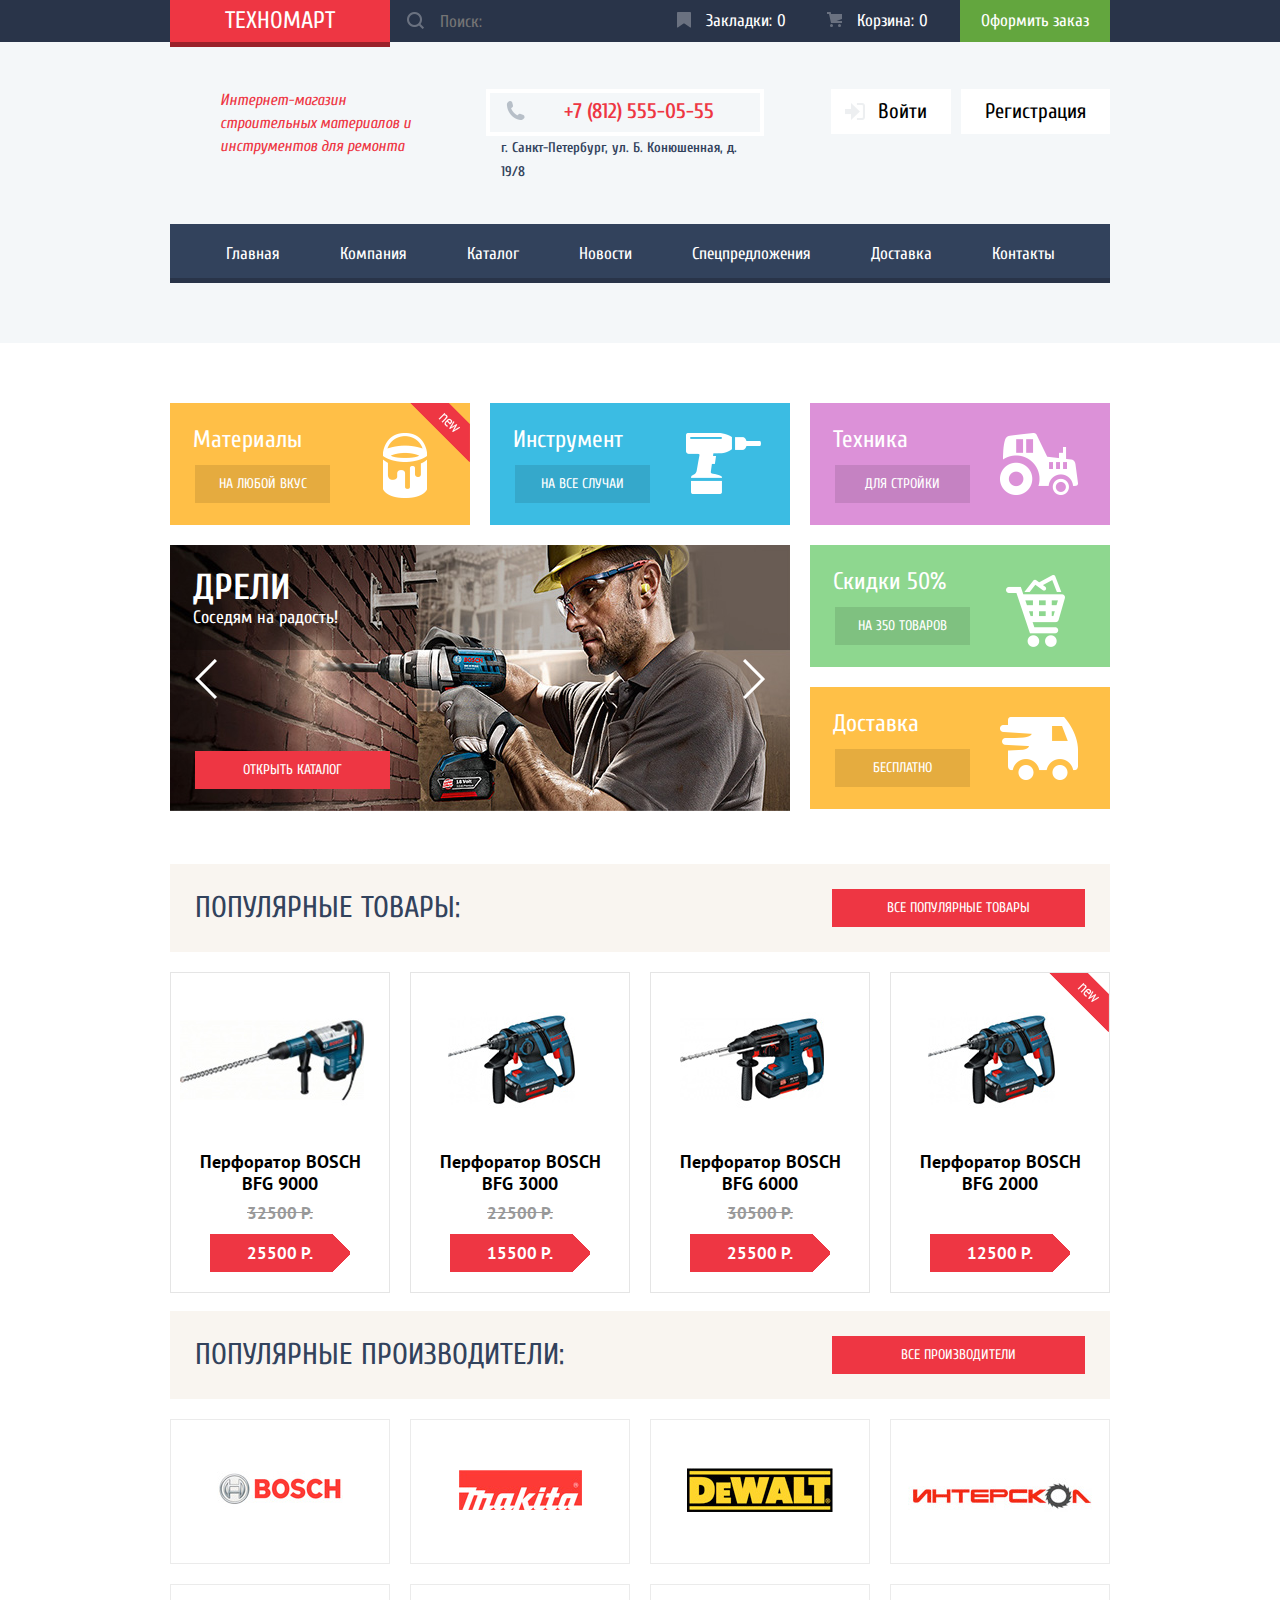
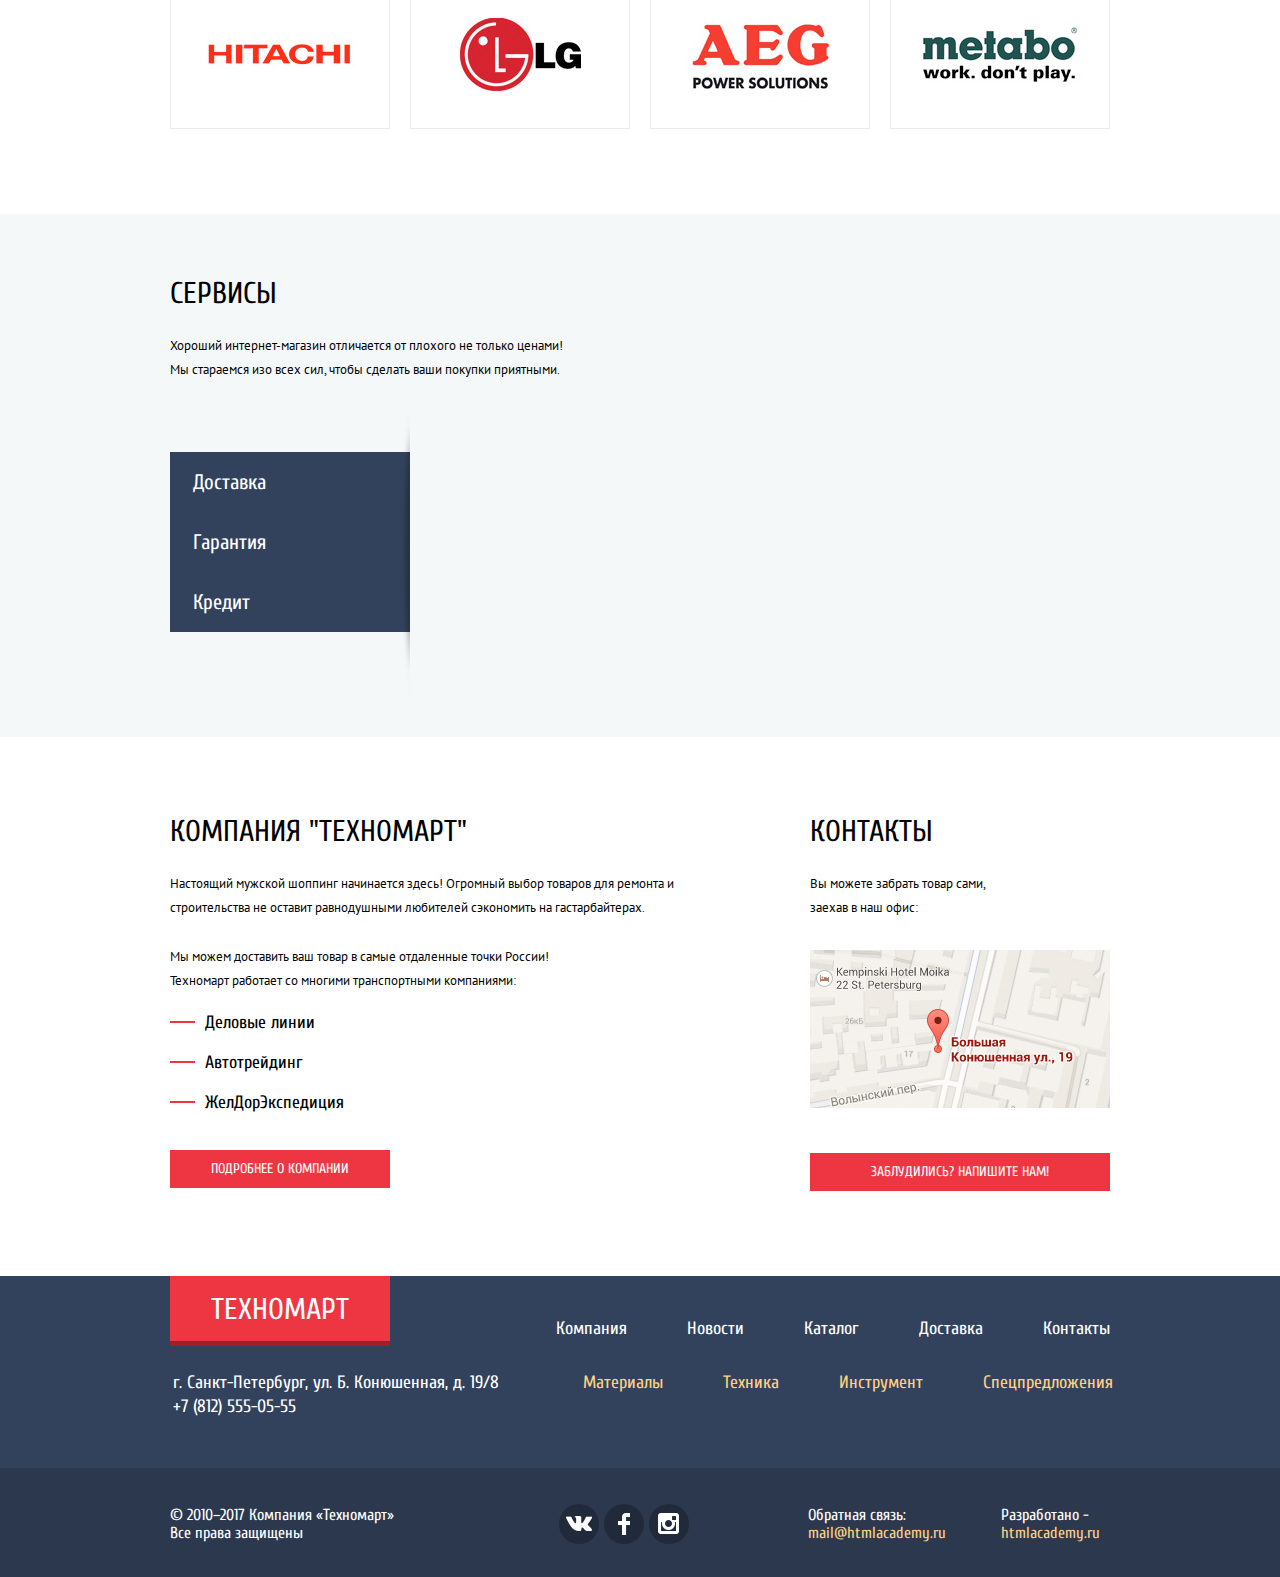
==== index.html @ e01de322 "правки" ====
<!DOCTYPE html>
<html lang="ru">
    <head>
        <meta charset="utf-8">
        <title>HTML Academy: Техномарт</title>
        <link href="https://fonts.googleapis.com/css?family=Cuprum" rel="stylesheet">
        <link href="https://fonts.googleapis.com/css?family=PT+Sans" rel="stylesheet">
        <link rel="stylesheet" href="css/normalize.css">
        <link rel="stylesheet" href="css/style.css">
    </head>
    <body>
      	<header class="page-header">
      		<div class="header-top">
                <div class="header-top-container container">
          			<a class="logo">Техномарт</a>
          			<form class="header-search" method="get">
          				<input name="header-search" placeholder="Поиск:" type="search" id="header-search" class="header-search-area">
                        <label for="header-search" class="visually-hidden">Поиск</label>
          			</form>
                    <div class="header-top-column">
              			<a class="favorites-btn buy-btn header-top-btn" href="#">
                        <svg xmlns="http://www.w3.org/2000/svg" width="14" height="16" viewBox="0 0 14 16"><path fill="#ffffff" d="M14 15c0 .55-.368.741-.818.426l-5.363-3.765c-.45-.315-1.187-.315-1.637 0L.818 15.426C.368 15.741 0 15.55 0 15V1c0-.55.45-1 1-1h12c.55 0 1 .45 1 1v14z"/></svg>Закладки: <span class="favorites-number">0</span></a>
              			<a class="cart-btn buy-btn header-top-btn" href="#">
                        <svg xmlns="http://www.w3.org/2000/svg" width="15" height="15" viewBox="0 0 15 15"><circle fill="#ffffff" cx="4.5" cy="13.5" r="1.5"/><circle fill="#ffffff" cx="12.5" cy="13.5" r="1.5"/><path fill="#ffffff" d="M15 2H4.07l-.422-2H0v2h2.031l1.985 9H15V9H9.441L15 6.951z"/></svg>Корзина: <span class="cart-number">0</span></a>
              			<a class="order-button header-top-btn" href="#">Оформить заказ</a>
                    </div>
                </div>
      		</div>
            <div class="header-bottom">
          		<div class="header-bottom-container container">
                    <div class="header-site-info">
                        <h1 class="header-title">Интернет-магазин<br>
                            строительных материалов
                            и инструментов для ремонта
                        </h1>
                    </div>
                    <div class="header-site-info">
                		<p class="header-contacts">
                			<span class="phone-number"><a href="tel:+7(812)555-05-55">+7 (812) 555-05-55</a></span>
                			<span class="adress">г. Санкт-Петербург, ул. Б. Конюшенная, д. 19/8</span>
                		</p>
                    </div>

            		<ul class="user-navigation">
            			<li><a class="user-reg-link user-login-btn" href="login.html">Войти</a></li>
            			<li><a class="user-reg-link user-registration" href="registration.html">Регистрация</a></li>
            		</ul>
                </div>      		
                <div class="container">
              		<nav class="main-menu">
              			<ul class="site-navigation">
              				<li><a href="index.html">Главная</a></li>
              				<li><a href="about-company.html">Компания</a></li>
              				<li><a href="catalog.html">Каталог</a></li>
              				<li><a href="news.html">Новости</a></li>
              				<li><a href="special-offer.html">Спецпредложения</a></li>
              				<li><a href="delivery.html">Доставка</a></li>
              				<li><a href="contacts.hlml">Контакты</a></li>
              			</ul>
              		</nav>
                </div>
            </div>
      	</header>

      	<main>
            <div class="container">
          		<section class="promo">
          			<h2 class="visually-hidden">Преимущества</h2>  	

          			<div class="promo-column">
          				<div class="promo-item materials new">
              				<p>Материалы</p>
              				<a class="promo-btn" href="catalog.html">На любой вкус</a>
          				</div>

          				<div class="promo-item instruments">		
          					<p>Инструмент</p>
          					<a class="promo-btn" href="catalog.html">На все случаи</a>
          				</div>

                        <div class="promo-slider">
                            <div class="promo-slides">
                                <div class="slide slide-1">
                                    <h3 class="slide-name">Перфораторы</h3>
                                    <p class="slide-description">Настоящие мужские игрушки</p>
                                </div>

                                <div class="slide slide-2">
                                    <h3 class="slide-name">Дрели</h3>
                                    <p class="slide-description">Соседям на радость!</p>
                                </div>                 
                            </div>
                            <div class="slider-controls">
                                <button type="button" class="slider-btn slider-left" aria-label="Предыдущий слайд"></button>
                                <button type="button" class="slider-btn slider-right" aria-label="Следующий слайд"></button>          
                            </div>
                            <a href="catalog.html" class="button slider-button">Открыть каталог</a>

                        </div>
                    </div>  
                    <div class="promo-column">
          				<div class="promo-item technic">				
          					<p>Техника</p>
          					<a class="promo-btn" href="catalog.html">Для стройки</a>
          				</div>                    

          				<div class="promo-item sale"> 			
          					<p>Скидки 50%</p>
          					<a class="promo-btn" href="special-offer.html">На 350 товаров</a>
          				</div>

          				<div class="promo-item delivery"> 			
          					<p>Доставка</p>
          					<a class="promo-btn" href="delivery.html">Бесплатно</a>
          				</div>
          			</div>
          		</section>

          		<section class="popular">
                    <div class="title-container">
              			<h2 class="section-title">Популярные товары: </h2>
              			<a href="catalog.html" class="button section-button">Все популярные товары</a>
                    </div>

          			<ul class="popular-list">
                        <li class="catalog-item">
                            <div class="catalog-image-container">
                                <img class="catalog-item-image" src="img/BOSCH_BFG9000.jpg" alt="Перфоратор BOSCH BFG 9000">
                                <div class="catalog-item-menu">
                                    <button class="catalog-item-btn buy-item-btn" type="button">Купить</button>
                                    <button class="catalog-item-btn cart-item-btn" type="button">В закладки</button>
                                </div>
                            </div>
                            <div class="catalog-item-description">
                                <h3>
                                    <a href="catalog-item.html">
                                        <span class="catalog-item-title">Перфоратор BOSCH<br> BFG 9000</span>
                                    </a>
                                </h3>
                                <p class="old-price">32500 Р.</p>
                                <span class="item-price">25500 Р.</span>
                            </div>
                        </li>

          				<li class="catalog-item">
                            <div class="catalog-image-container">
                                <img class="catalog-item-image" src="img/BOSCH_BFG3000.jpg" alt="Перфоратор BOSCH BFG 3000">
                                <div class="catalog-item-menu">
                                    <button class="catalog-item-btn buy-item-btn" type="button">Купить</button>
                                    <button class="catalog-item-btn cart-item-btn" type="button">В закладки</button>
                                </div>
                            </div>
                            <div class="catalog-item-description">
                                <h3>
                                    <a href="catalog-item.html">
                                        <span class="catalog-item-title">Перфоратор BOSCH<br> BFG 3000</span>
                                    </a>
                                </h3>
                                <p class="old-price">22500 Р.</p>
                                <span class="item-price">15500 Р.</span>
                            </div>
                        </li>

                        <li class="catalog-item">
                            <div class="catalog-image-container">
                                <img class="catalog-item-image" src="img/BOSCH_BFG6000.jpg" alt="Перфоратор BOSCH BFG 6000">
                                <div class="catalog-item-menu">
                                    <button class="catalog-item-btn buy-item-btn" type="button">Купить</button>
                                    <button class="catalog-item-btn cart-item-btn" type="button">В закладки</button>
                                </div>
                            </div>
                            <div class="catalog-item-description">
                                <h3>
                                    <a href="catalog-item.html">
                                        <span class="catalog-item-title">Перфоратор BOSCH<br> BFG 6000</span>
                                    </a>
                                </h3>
                                <p class="old-price">30500 Р.</p>
                                <span class="item-price sale">25500 Р.</span>
                            </div>
                        </li>

                        <li class="catalog-item new">
                            <div class="catalog-image-container">
                                <img class="catalog-item-image" src="img/BOSCH_BFG2000.jpg" alt="Перфоратор BOSCH BFG 2000">
                                <div class="catalog-item-menu">
                                    <button class="catalog-item-btn buy-item-btn" type="button">Купить</button>
                                    <button class="catalog-item-btn cart-item-btn" type="button">В закладки</button>
                                </div>
                            </div>
                            <div class="catalog-item-description">
                                <h3>
                                    <a href="catalog-item.html">
                                        <span class="catalog-item-title">Перфоратор BOSCH<br> BFG 2000</span>
                                    </a>
                                </h3>
                                <p class="old-price"></p>
                                <span class="item-price sale">12500 Р.</span>
                            </div>
                        </li>
          			</ul>
          		</section>

          		<section class="brands">
                    <div class="title-container">
              			<h2 class="section-title">Популярные производители: </h2>
              			<a href="brands.html" class="button section-button">Все производители</a>
                    </div>

          			<ul class="brands-list">
          				<li class="brand"><a class="brand-link" href="brands/bosch.html"><img src="img/bosch-logo.jpg" alt="bosch"></a></li>
          				<li class="brand"><a class="brand-link" href="brands/makita.html"><img src="img/makita-logo.jpg" alt="makita"></a></li>
          				<li class="brand"><a class="brand-link" href="brands/dewalt.html"><img src="img/dewalt-logo.jpg" alt="dewalt"></a></li>
          				<li class="brand"><a class="brand-link" href="brands/interskol.html"><img src="img/interskol-logo.jpg" alt="interskol"></a></li>
          				<li class="brand"><a class="brand-link" href="brands/hitachi.html"><img src="img/hitachi-logo.jpg" alt="hitachi"></a></li>
          				<li class="brand"><a class="brand-link" href="brands/lg.html"><img src="img/lg-logo.jpg" alt="lg"></a></li>
          				<li class="brand"><a class="brand-link" href="brands/aeg.html"><img src="img/aeg-logo.jpg" alt="aeg"></a></li>
          				<li class="brand"><a class="brand-link" href="brands/metabo.html"><img src="img/metabo-logo.jpg" alt="metabo"></a></li>
          			</ul>
          		</section>
            </div>

      		<section class="services">
                <div class="container">
          			<h2 class="section-title-black">Сервисы</h2>
          			<p>Хороший интернет-магазин отличается от плохого не только ценами!<br>
        			Мы стараемся изо всех сил, чтобы сделать ваши покупки приятными.</p>
        			<div class="services-slider">
        				<div class="services-slider-controls">
        					<button type="button" class="services-slider-btn delivery-btn" onclick="showSlide(1)">Доставка</button>
        					<button type="button" class="services-slider-btn guarantee-btn" onclick="showSlide(2)">Гарантия</button>
        					<button type="button" class="services-slider-btn credit btn" onclick="showSlide(3)">Кредит</button>
        				</div>
        				<div class="services-slides">
        					<div class="service-slide delivery-slide">
                                <div class="slide-title">
            						<h3>Доставка</h3>
            						<p>Мы с удовольствием доставим ваш товар прямо 
            						к вашему подъезду совершенно бесплатно!</p>

            						<p>Ведь мы неплохо заработаем,<br> 
            						поднимая его на ваш этаж!</p>
                                </div>

        					</div>

        					<div class="service-slide guarantees-slide">
                                <div class="slide-title">
            			 		    <h3>Гарантия</h3>
            						<p>Если купленный у нас товар поломается или заискрит, 
            						а также в случае пожара, спровоцированного его возгаранием,  вы всегда можете быть уверены в нашей гарантии. Мы обменяем сгоревший товар на новый. 
            						Дом уж восстановите как-нибудь сами.</p>
                                </div>				
        					</div>

        					<div class="service-slide credit-slide">
                                <div class="slide-title">
            						<h3>Кредит</h3>
            						<p>Залезть в долговую яму стало проще! 
            						Кредитные консультанты придут вам на помощь.</p>		
            						<button type="button" class="button credit-button">Отправить заявку</button>
                                </div>
        					</div>
        				</div>
        			</div>
                </div>
      		</section>

            <div class="container">
        	  	<section class="about-company">
            	  	<h2 class="visually-hidden">О компании</h2>
                    <div class="about-container">
                	  	<div class="about-info">                    
                	  		<h3 class="section-title-black">Компания "Техномарт"</h3>
                	  		<p>Настоящий мужской шоппинг начинается здесь! Огромный выбор товаров для ремонта и строительства не оставит равнодушными любителей сэкономить на гастарбайтерах.</p>
                	  		<p>Мы можем доставить ваш товар в самые отдаленные точки России!<br>
                				Техномарт работает со многими транспортными компаниями: </p>
                			<ul class="delivery-by">
                				<li>Деловые линии</li>
                				<li>Автотрейдинг</li>
                				<li>ЖелДорЭкспедиция</li>
                			</ul>
                			<a class="button about-company-btn" href="adout-company.html">Подробнее о компании</a>
                        </div>
         
                	  	<div class="about-contacts">
                	  		<h3 class="section-title-black">Контакты</h3>
                	  		<p>Вы можете забрать товар сами,<br> 
                				заехав в наш офис:</p>
                			<a href="#" class="map-btn"><img src="img/map.jpg" alt="расположение на карте" width="300" height="158"></a>
                			<button type="button" class="button to-write-us-btn">Заблудились? Напишите нам!</button>
                	  	</div>
                    </div>
        	  	</section>
            </div>
    	</main>

      	<footer class="page-footer">
      		<div class="footer-top">
                <div class="footer-container container">
          			<a class="logo">Техномарт</a>
          			<ul class="footer-navigation">
          				<li><a class="footer-menu-btn" href="about-company.html">Компания</a></li>
          				<li><a class="footer-menu-btn" href="news.html">Новости</a></li>
          				<li><a class="footer-menu-btn" href="catalog.html">Каталог</a></li>
          				<li><a class="footer-menu-btn" href="delivery.html">Доставка</a></li>
          				<li><a class="footer-menu-btn" href="contacts.html">Контакты</a></li>
          			</ul>  
                </div>
      		</div>
      		<div class="footer-bottom">
                <div class="footer-container container">
          			<p class="footer-adress-info">
        				<span class="adress">г. Санкт-Петербург, ул. Б. Конюшенная, д. 19/8</span><br>
        				<a class="phone-number" href="tel:+7(812)555-05-55">+7 (812) 555-05-55</a>
        			</p>
        			<ul class="footer-promo">
        				<li><a class="footer-menu-btn" href="#">Материалы</a></li>
        				<li><a class="footer-menu-btn" href="#">Техника</a></li>
        				<li><a class="footer-menu-btn" href="#">Инструмент</a></li>
        				<li><a class="footer-menu-btn" href="#">Спецпредложения</a></li>
        			</ul>
                </div>
      		</div>
      		<div class="footer-contacts">
                <div class="footer-container container">
          			<p class="footer-copyright">© 2010–2017 Компания «Техномарт»<br>
        			Все права защищены</p>
        			<div class="footer-social">
        				<ul>
                            <li><a class="social-button vk-button" href="#" aria-label="Техномарт в вконтакте"></a></li>
                            <li><a class="social-button fb-button" href="#" aria-label="Техномарт в фэйсбук"></a></li>
                            <li><a class="social-button inst-button" href="#" aria-label="Техномарт в инстаграм"></a></li>
                        </ul>
        			</div>
                    <div class="developer-container">
                        <div class="developer-column">
            		        <p>Обратная связь: <br><a class="developer-contacts" href="mailto:mail@htmlacademy.ru">mail@htmlacademy.ru</a></p>
                        </div>
                         <div class="developer-column">
            		        <p>Разработано - <br><a class="developer-contacts" href="https://htmlacademy.ru/intensive/htmlcss">htmlacademy.ru</a></p>
                        </div>
                    </div>
                </div>

      		</div>
      	</footer>

        <section class="modal modal-map">
            <div class="map-container">
                <h2 class="visually-hidden">Как до нас добраться:</h2>
                <iframe src="https://www.google.com/maps/embed?pb=!1m18!1m12!1m3!1d1998.59910436516!2d30.32089461627941!3d59.93879418187623!2m3!1f0!2f0!3f0!3m2!1i1024!2i768!4f13.1!3m3!1m2!1s0x4696310fca5ba729%3A0xea9c53d4493c879f!2z0JHQvtC70YzRiNCw0Y8g0JrQvtC90Y7RiNC10L3QvdCw0Y8g0YPQuy4sIDE5LCDQodCw0L3QutGCLdCf0LXRgtC10YDQsdGD0YDQsywgMTkxMTg2!5e0!3m2!1sru!2sru!4v1545135204675" width="940" height="445" style="border:0" allowfullscreen></iframe>
                <img src="img/modal-map.jpg" alt="Большая конюшенная ул., 19" width="1736" height="779">
                <button type="button" class="modal-close" aria-label="Закрыть"></button>
            </div>
        </section>

        <section class="modal modal-write-us">
            <h2 class="visually-hidden">Написать нам:</h2>
            <button type="button" class="modal-close" aria-label="Закрыть"></button>

            <form action="https://echo.htmlacademy.ru" method="post" class="write-us-form">
                <div class="write-us-container">
                    <div class="user-contacts">
                        <p class="write-us-field">
                            <label for="name">Ваше имя:</label>
                            <input type="text" id="name" name="name" placeholder="Имя Фамилия" required>
                        </p>
                        <p class="write-us-field">
                            <label for="e-mail">Ваш e-mail:</label>
                            <input type="email" id="e-mail" name="e-mail" placeholder="email@example.com" required>
                        </p>
                    </div>
                    <p class="write-us-field">
                        <label for="message">Текст письма:</label>
                        <textarea id="message" name="message" placeholder="В свободной форме" rows="6" required></textarea>
                    </p> 
                </div>

                <div class="write-us-footer">        
                    <button class="write-us-submit button" type="submit">Отправить</button>  
                </div>                 
            </form>      
        </section>

        <section class="modal modal-cart">
            <button type="button" class="modal-close" aria-label="Закрыть"></button>
            <div class="modal-cart-title">
                <h2>Товар добавлен в корзину!</h2>            
            </div>
            <div class="modal-cart-footer">
                <a href="order.html" class="button cart-menu-btn">Оформить заказ</a>
                <button type="button" class="go-on-btn cart-menu-btn">Продолжить покупки</button>
            </div>       
        </section>
        <script src="js/script.js"></script>   
    </body>
</html>
---- css/style.css ----
body{
	margin: 0;
	padding: 0;

	font-family: 'Cuprum', Arial, sans-serif;
	color: #000;

	background-color: #fff;
}
a{
  	text-decoration: none;
}
.visually-hidden{
	position: absolute;
  	width: 1px;
  	height: 1px;
  	margin: -1px;
  	border: 0;
 	padding: 0;

  	clip: rect(0 0 0 0);
  	overflow: hidden;
}
.section-title{
	margin: 0;
	font-size: 30px;
	line-height: 30px;
	font-weight: normal;
	text-transform: uppercase;
	color: #32425c;
}
.section-title-black{
	font-size: 30px;
	line-height: 30px;
	font-weight: normal;
	text-transform: uppercase;
	color: #000;
}
.title-container{
	display: flex;
	justify-content: space-between;
	align-items: center;
	background-color: #f9f5f0;
	padding: 25px;
}
.catalog-title-container{
	background-color: #f2f6f8;
	margin-bottom: 20px;
	padding: 30px;
}
.page-header a{
	color: #fff;
	text-align: center;
}

.button{
	padding: 10px 0;

	font-family: 'Cuprum', Arial, sans-serif;
	font-size: 14px;
	line-height: 18px;
	text-transform: uppercase;
	text-align: center;

	color: #fff;
	background-color: #ee3643;
	border: none;	
	cursor: pointer;
}
.button:hover,
.button:focus{	
	background-color: #ca2c37;
}
.button:active{	
	background-color: #ba2732;
}
.header-top{
	background-color: #293449;	
}
.header-top-container{
	display: flex;
	justify-content: space-between;
}
.header-top-column{
	display: flex;
	justify-content: flex-end;
	width: 450px;
}
.header-top-btn{
	position: relative;
	padding: 12px 0;

	font-size: 17px;
	line-height: 18px;	
}
.header-search{
	position: relative;
	flex-grow: 1;

	font-size: 17px;
	line-height: 18px;	
}
.header-search-area{
	display: block;
	width: 100%;
	height: 100%;
	padding-left: 50px;

	border: none;
	outline: none;
	background: none;
	background-repeat: no-repeat;
	background-position: 17px 12px;
}
.header-search::before{
	content: "";
	position: absolute;
	width: 17px;
	height: 17px;
	top: 12px;
	left: 17px;

	background-image: url(../img/icon-search.png);
	opacity: 0.3;
}
.header-search-area:hover{
	background-image: url(../img/icon-search.png);

}
.header-search-area:focus{
	background-image: url(../img/icon-search-focus.png);
}
.logo{
	width: 220px;
	padding: 9px 0;

	font-size: 24px;
	line-height: 24px;
	text-transform: uppercase;

	background-color: #ee3643;
	cursor: pointer;
	box-shadow: 0 5px 0 #9a212a;
}
.logo:hover,
.logo:focus{
	background-color: #ca2c37;
}
.logo:active{
	background-color: #ba2732;
}

.header-search-area:hover,
.buy-btn:hover,
.buy-btn:focus{
	background-color: #212a3a;
}
.buy-btn:hover svg{
	opacity: 1;
}
.buy-btn:active{
	background-color: #161d29;
	opacity: 0.5;
}
.header-top .buy-btn{
	width: 150px;
	text-align: left;
}
.buy-btn{
	display: flex;
}
.buy-btn span{
	margin-left: 5px;
}
.buy-btn svg{
	margin-left: 17px;
	margin-right: 15px;
	opacity: 0.3;
}
.buy-btn.added{
	background-color: #ee3643;
}
.header-search-area:focus{
	background-color: #fff;
	color: #000;
}
.order-button{
	background-color: #63a63e;
	padding-left: 21px;
	padding-right: 21px;
}
.order-button:hover,
.order-button:focus{
	background-color: #5fbb2d;
}
.order-button:active{
	opacity: 0.6;
}

.container{
	width: 940px;
	margin: 0 auto;
	padding: 0 10px;
}
.header-bottom{
	background-color: #f4f7f9;
	padding-bottom: 60px;
}
.header-bottom-container{
	display: flex;
	justify-content: space-between;
	align-items: flex-start;
	max-height: 158px;
	padding-top: 47px;
	padding-bottom: 40px;
}
.header-site-info{
	width: 300px;	
}

.header-bottom .header-title{
	padding: 0 50px;
	margin: 0;

	font-size: 16px;
	line-height: 23px;	
	font-style: italic;
	font-weight: normal;

	color: #ee3643;
}
.header-contacts{
	position: relative;
	display: flex;
	flex-direction: column;
	margin: 0;
	padding: 0;
	padding-right: 35px;

	font-weight: 600;
}
.header-contacts .phone-number a{
	padding-left: 74px;
	font-size: 21px;
	line-height: 21px;

	color: #ee3643;
}
.header-contacts .phone-number{
	margin-left: -10px;
	width: 270px;
	padding-top: 8px;
	padding-bottom: 10px;
	border: 4px solid #fff;
}
.header-contacts .phone-number::before{
	content: "";
	position: absolute;
	width: 19px;
	height: 19px;
	left: 10px;
	background-image: url(../img/icon-phone.png);
	background-repeat: no-repeat;
	
}
.header-contacts .adress{
	margin-left: 5px;
	font-size: 14px;
	line-height: 24px;

	color: #32425c;
}
.user-navigation{
	display: flex;
	align-self: flex-start;
	margin: 0;
	padding: 0;
	list-style: none;
}
.user-navigation .user-reg-link{
	margin-left: 10px;
	display: block;

	background-color: #fff;
	color: #000;

	font-size: 21px;
	line-height: 21px;
}
.user-navigation .user-registration{
	padding: 12px 24px;
}
.user-navigation .user-login-btn{
	position: relative;
	padding-top: 12px;
	padding-bottom: 12px;
 	padding-left: 47px;
	padding-right: 24px;
}
.user-login-btn::before{
	content: "";
	position: absolute;
	width: 20px;
	height: 17px;
	top: 14px;
	left: 14px;

	background-image: url(../img/icon-login.png);

}
.user-reg-link:hover,
.user-reg-link:focus{
	color: #ee3643;
}
.user-reg-link:active{
	color: #000;
	opacity: 0.2;
}
.user-login-btn{
	padding-left: 20px;
}
.main-menu{
	font-size: 17px;
	line-height: 17px;

	color: #fff;
	background-color: #32425c;
	box-shadow: 0 -5px #293449 inset;
}
.site-navigation{
	display: flex;
	justify-content: center;
	margin: 0;
	padding: 0;

	list-style: none;
}
.site-navigation a{
	display: block;
	padding: 21px 30px;
}

.site-navigation a:hover,
.site-navigation a:focus{
	background-color: #293449;
}
.site-navigation a:active{
	background-color: #1d2739;
	opacity: 0.8;
}
.promo{
	display: flex;
	margin-bottom: 53px;
	margin-top: 40px;

	font-size: 24px;
	line-height: 30px;

	color: #fff;
}
.promo p,
.promo h2,
.promo h3{
	margin: 0;
	padding: 0;
}
.promo-item{
	position: relative;
	width: 300px;
	margin-top: 20px;

	background-repeat: no-repeat;	
}
.promo-column{
	display: flex;
	flex-wrap: wrap;
}

.promo-column:last-child{
	display: flex;
	flex-direction: column;
}	

.promo .materials{
	background-color: #ffbf47;
	background-image: url(../img/promo_icon-1.png);
	background-position: 213px 30px;

}
.promo .instruments{
	background-color: #3bbce3;
	margin-left: 20px;
	background-image: url(../img/promo_icon-2.png);
	background-position: 196px 30px;
}
.promo .technic{
	background-color: #dc91d8;
	background-image: url(../img/promo_icon-3.png);
	background-position: 190px 30px;
}
.promo .sale{
	background-color: #8ed78f;
	background-image: url(../img/promo_icon-4.png);
	background-position: 196px 30px;
}
.promo .delivery{
	background-color: #ffc047;
	background-image: url(../img/promo_icon-5.png);
	background-position: 190px 30px;
}
.promo-btn{
	display: block;
	width: 135px;
	padding: 10px 0;
	margin-left: 25px;
	margin-top: 10px;
	margin-bottom: 22px;

	font-size: 14px;
	line-height: 18px;
	text-transform: uppercase;
	text-align: center;
	color: #fff;

	background-color: rgba(0, 0, 0, 0.1);
}
.promo-item p{
	margin-left: 23px;
	margin-top: 22px;
}
.promo-btn:hover,
.promo-btn:focus{
	background-color: rgba(0, 0, 0, 0.2);
}
.promo-btn:active{
	background-color: rgba(0, 0, 0, 0.3);
}
.promo-slider{
	position: relative;
	margin-top: 20px;
}
.slider-controls{
	position: absolute;
	top: 114px;
	width: 620px;
	display: flex;
	justify-content: space-between;
	z-index: 3;
}
.slider-right{
	margin-right: 25px;
	transform: rotate(180deg);
}
.slider-left{
	margin-left: 25px;
}
.slider-button{
	display: block;
	position: absolute;
	bottom: 22px;
	left: 25px;
	z-index: 3;

	text-align: center;
	padding: 10px 0;
	width: 195px;
}
.promo-slides{
	position: relative;
	width: 620px;
	height: 266px;
	background-color: #927f6e;
}
.slide{
	position: absolute;
	width: 620px;
	height: 266px;
}
.slide .slide-name{
	margin-top: 25px;
	margin-left: 23px;
	
	font-size: 36px;
	line-height: 36px;
	text-transform: uppercase;
}
.slide .slide-description{
	margin-left: 23px;
	
	font-size: 18px;
	line-height: 24px;
	font-weight: normal;
}
.slide-1{
	background-image: url(../img/promoslide-1.jpg);
	z-index: 0;
}
.slide-2{
	background-image: url(../img/promoslide-2.jpg);
	z-index: 1;
}
.slider-btn{
	width: 22px;
	height: 40px;

	background: none;
	background-image: url(../img/icon-left.png);
	border: none;
	outline: none;
}
.popular{
	position: relative;
}
.popular-list{
	display: flex;
	justify-content: flex-start;
	margin: 0;
	margin-top: 20px;
	padding: 0;
	list-style: none;
}
.popular-list .catalog-item:not(:first-child){
	margin-left: 20px;
}
.section-button{
	width: 253px;
}
.catalog-item-title{
	font-size: 18px;
	line-height: 20px;

	color: #000;
}
.catalog{
	padding-bottom: 58px;
}
.catalog-btn{
	font-family: 'PT Sans', Arial, sans-serif;
	font-size: 13px;
	line-height: 18px;
	font-weight: normal;
	text-transform: uppercase;

	color: #000;
}
.catalog-container{
	display: flex;
	justify-content: space-between;
}
.catalog-list{	
	display: flex;
	justify-content: flex-start;
	flex-wrap: wrap;
	list-style: none;
	width: 700px;
	margin: 0;
	padding: 0;

}
.catalog-item{
	position: relative;
	display: flex;
	flex-direction: column;
	justify-content: space-between;
	width: 218px;
	margin-bottom: 18px; 
	text-align: center;
	border: 1px solid #e5e5e5;
}
.new::after{
	content: "";
	position: absolute;
	top: 0;
	right: 0;
	width: 60px;
	height: 59px;
	background-image: url(../img/new-flag.png);
	background-repeat: no-repeat;
}
.catalog-item-menu{
	visibility: hidden;
	display: flex;
	flex-direction: column;
	position: absolute;
	top: 44px;
	left: 42px;
}
.old-price{
	font-size: 17px;
	line-height: 18px;
	height: 20px;
	color: #999999;
	text-decoration: line-through;
}
.catalog-item h3,
.catalog-item p{
	padding: 0;
	margin: 0;
	margin-bottom: 10px;

	font-family: 'PT Sans', Arial, sans-serif;
	font-weight: bold;
}
.catalog-image-container{
	display: flex;
	justify-content: center;
	align-items: center;
	padding-right: 17px;

	height: 173px;
}

.catalog-item:hover,
.catalog-item:focus{
	box-shadow: 0px 5px 15px 1px #999;
}
.catalog-item:hover .catalog-item-menu{
	visibility: visible;
}
.catalog-item:hover img{
	visibility: hidden;
}

.catalog-list .catalog-item:not(:nth-child(3n)){
	margin-right: 20px;
}
.buy-item-btn{
	font-size: 14px;
	line-height: 18px;
	text-transform: uppercase;

	color: #fff;
	background-color: #63a63e;
	border: none;
	border-bottom: 2px solid #367315;
	outline: none;
}
.buy-item-btn:hover,
.buy-item-btn:focus{
	background-color: #5fbb2d;
}
.buy-item-btn:active{
	background-color: #518534;
	border-color: #518534;
}
.cart-item-btn{
	font-size: 14px;
	line-height: 18px;
	text-transform: uppercase;

	color: #32425c;
	background-color: #fff;
	border: 2px solid #367315;
	outline: none;
	cursor: pointer;
}
.cart-item-btn:hover,
.cart-item-btn:focus{	
	border-color: #32425c;
}
.cart-item-btn:active{
	opacity: 0.2;
}
.catalog-item-btn{
	width: 135px;
	padding: 8px 0;
	margin-bottom: 10px;
}
.catalog-item-description{
	padding-top: 5px;
	margin-bottom: 20px;
	display: flex;
	flex-direction: column;
	align-items: center;

}
.item-price{
	display: block;
	position: relative;
	width: 140px;
	padding-top: 10px;
	padding-bottom: 10px;

	font-family: 'PT Sans', Arial, sans-serif;
	font-size: 17px;
	line-height: 18px;
	font-weight: bold;

	color: #fff;
	background-color: #ee3643;
	background-image: 
	linear-gradient(45deg, transparent 90%, white 10%),	                  
	linear-gradient(135deg, transparent 90%, white 10%);
}
.brands{
	position: relative;
	margin-bottom: 85px;
}
.brands-list{
	display: flex;
	flex-wrap: wrap;
	list-style: none;
	margin: 0;
	padding: 0;
}
.brands-list .brand{
	display: flex;
	align-items: center;
	justify-content: center;
	width: 218px;
	height: 143px;
	margin-top: 20px;

	border: 1px solid #ebebeb;
}
.brands-list .brand:not(:nth-child(4n)){
	margin-right: 20px;	
}
.brands-list .brand:hover,
.brands-list .brand:focus{
	box-shadow: 0 5px 10px #aeb2ba;
}
.brands-list .brand:active{
	opacity: 0.4;
}
.services{
	background-color: #f4f8f9;
	padding-top: 40px;
	margin-bottom: 80px;
}
.services h2{
	color: #000;
}
.services p{
	margin: 0;
}
.services h3{
	margin: 0;
	margin-bottom: 25px;
	font-size: 36px;
	line-height: 36px;
	text-transform: uppercase;
	font-weight: normal;

	color: #32425c;
}
.services-slider{
	position: relative;
	display: flex;
	margin-top: 70px;
	min-height: 285px;
}
.services-slides{
	position: relative;	
	width: 700px;
	padding-left: 80px;
}
.services-slider-btn.active{
	background-color: #fff;
	color: #32425c;
}
.services-slides:after{
	content: "";
	position: absolute;
	height: 280px;
	width: 10px;
	top: -40px;
	left: -10px;

	background-image: url(../img/service-shadow.png);
}
.service-slide{
 	position: absolute;
 	display: none;	
	width: 620px;
	height: 100%;

	background-repeat: no-repeat;
	background-position: 150px 22px;
}
.showing{
	display: block;
}
.slide-title{
	width: 300px;
	padding-right: 20px;
}
.delivery-slide{	
	background-image: url(../img/delivery-icon.png);
}
.guarantees-slide{
	background-image: url(../img/guarantee-icon.png);
}
.credit-slide{
	background-image: url(../img/credit-icon.png);
}
.credit-button{
	width: 195px;
	margin-top: 30px;
}
.services-slider-controls{
	display: flex;
	flex-direction: column;
	align-items: baseline;
}

.services-slider-btn{
	width: 240px;
	text-align: left;
	padding-top: 15px;
	padding-bottom: 15px;
	padding-left: 23px;
}
.service-slide{
	position: absolute;
}
.about-container{
	display: flex;
	justify-content: space-between;

	color: #000;
}
.about-company{
	margin-bottom: 85px;
}
.about-contacts{
	display: flex;
	flex-direction: column;
	justify-content: space-between;
	width: 300px;
}
.about-contacts img{
	margin-top: 30px;
}
.about-company p,
.about-company h3{
	padding: 0;
	margin: 0;	
}
.about-info{
	width: 525px;
}
.about-company p{
	margin-top: 25px;
}
.delivery-by{
	list-style: none;
	margin: 0;
	padding: 0;
	margin-top: 20px;
}
.delivery-by li{
	position: relative;
	padding-left: 35px;

	font-size: 18px;
	line-height: 20px;
}
.delivery-by li:not(:first-child){
	margin-top: 20px;
}
.delivery-by li::before{
	content: "";
	position: absolute;
	width: 25px;
	left: 0;
	top: 8px;
	border-bottom: 2px solid #ee3643;
}
.about-company-btn{
	display: block;
	width: 220px;
	margin-top: 37px;
}
.to-write-us-btn{
	width: 100%;
	margin-top: 40px;
}
.services p,
.about-company p{
	font-family: 'PT Sans', Arial, sans-serif;
	font-size: 13px;
	line-height: 24px;

	color: #000;
}
.services-slider-btn{
	font-size: 21px;
	line-height: 30px;

	color: #fff;
	background-color: #32425c;
	border: none;
	outline: none;
	cursor: pointer;
}
.services-slider-btn:not(.active):hover{
	background-color: #293449;
	color: #fff;
}
.page-footer{
	background-color: #32425c;
	color: #fff;
}
.footer-bottom{
	padding-top: 30px;
	padding-left: 5px;
	padding-bottom: 49px;
}
.footer-container{
	display: flex;
	justify-content: space-between;
}
.footer-menu-btn{
	margin-left: 60px;
}
.page-footer a{
	color: inherit;
}
.page-footer .logo{
	padding-top: 19px;
	padding-bottom: 16px;
	text-align: center;
	font-size: 30px;
	line-height: 30px;
}
.footer-adress-info{
	font-size: 18px;
	line-height: 24px;
}
.footer-navigation,
.footer-promo{
	display: flex;
	margin: 0;
	padding: 0;

	list-style: none;
	font-size: 18px;
	line-height: 24px;
}
.footer-navigation{
	align-items: flex-end;
}
.footer-adress-info{
	padding: 0;
	margin: 0;
}
.footer-adress-info a{
	text-align: left;
}

.footer-promo a{
	color: #ffd180;
}
.footer-menu-btn:hover,
.footer-menu-btn:focus{
	text-decoration: underline;
}
.footer-menu-btn:active{
	text-decoration: none;
	opacity: 0.4;
}

.footer-contacts{
	width: 100%;
	padding-top: 3px;

	background-color: #2c384e;
	text-align: left;
 
	font-size: 16px;
	line-height: 18px;
}
.footer-social ul{
	display: flex;
	list-style: none;
	padding: 0;
	margin: 0;
	margin-left: 25px;
}
.footer-social{
	display: flex;
	justify-content: center;
	align-items: center;
	flex-grow: 1;
}
.social-button{
	display: block;
	width: 40px;
	height: 40px;

	background-color: #212a3a;
	background-repeat: no-repeat;
	background-position: center;
	border-radius: 50%;
	margin-left: 5px;
}

.vk-button{
	background-image: url(../img/vk-icon.png);
}
.fb-button{
	background-image: url(../img/fb-icon.png);
}
.inst-button{
	background-image: url(../img/insta-icon.png);
}
.social-button:hover,
.social-button:active,
.social-button:focus{
	background-color: #ee3643;
}
.developer-container{
	display: flex;
}
.developer-container .developer-contacts{
	color: #ffd180;
}
.developer-column{
	margin-left: 55px;
}

.footer-contacts p{
	padding-top: 35px;
	padding-bottom: 35px;
	margin: 0;
}
.footer-copyright{
	padding-right: 70px;
}

.developer-column:nth-child(2){
	padding-right: 10px;
}
.developer-contacts:hover,
.developer-contacts:focus{
	text-decoration: underline;
}
.developer-contacts:active{
	color: #ee3643;
	text-decoration: none;
}
.modal{
	position: fixed;

	left: 50%;
    top: 50%;
    transform: translate(-50%, -50%);
    z-index: 5;

	background-color: #fff;
	box-shadow: 0 15px 50px 5px rgba(0, 0, 0, 0.6),
				0 7px 0 0 #ee3643 inset;
	font-size: 18px;
	line-height: 18px;

	color: #000;
}
.modal-write-us{
	display: none;
	width: 620px;
}
.modal-map{
	display: none;
	box-shadow: 0 15px 50px 5px rgba(0, 0, 0, 0.6);
}
.modal-cart{
	display: none;
}
@keyframes emersion{
	0%{
		opacity: 0;
	}
	100%{
		opacity: 1;
	}
}
.modal-show{
	display: block;
	animation: emersion 0.4s;
}
.write-us-container{
	width: 460px;
	margin: 38px auto;
}
.write-us-form{
}
.user-contacts{
	display: flex;
	margin: 0 auto;
}
.write-us-field{
	display: flex;
	flex-direction: column;
	margin: 0;
	margin-top: 18px;
}
.write-us-footer{	
	width: 100%;
	padding: 38px 0;

	text-align: center;
	background-color: #f4f4f4;		
}
.write-us-submit{
	width: 460px;
}
.modal-write-us input,
.modal-write-us textarea{
	
	font-family: 'PT Sans', Arial, sans-serif;
	font-size: 13px;
	line-height: 16px;
	border: 2px solid #dee3e4;
	border-radius: 5px;
	outline: none;
	margin-top: 10px;
	color: #000;
}
.modal input:hover,
.modal textarea:hover{
	border-color: #b5b5b5;
}
.modal input:focus,
.modal textarea:focus{
	border-color: #ee3643;
}
.modal-write-us input{
	width: 202px;
	height: 32px;
	padding-left: 14px;
}
.modal-write-us input[type="text"]{
	margin-right: 20px;
}
.modal-write-us textarea{
	width: 428px;
	padding-top: 10px;
	padding-left: 14px;
	padding-right: 14px;
	resize: none;
}
.modal-close{
	width: 21px;
	height: 21px;
	position: absolute;
	top: 15px;
	right: 8px;

	border: none;
	background: none;
	background-image: url(../img/modal-close.png);
	background-repeat: no-repeat;
}
.map-container{
	position: relative;
	width: 940px;
	height: 445px;
	margin: 0 auto;
	overflow: hidden;
}

.modal-cart-title{
	padding-top: 80px;
	padding-bottom: 70px;
	padding-left: 80px;
	padding-right: 80px;
}
.modal-cart h2{
	position: relative;	
	margin: 0;
	padding-left: 100px;
	padding-right: 40px;
	letter-spacing: 1px;

	font-weight: normal;
}
.modal-cart h2::before{
	content: "";
	position: absolute;
	width: 66px;
	height: 66px;
	top: -20px;
	left: 0;

	background-image: url(../img/cart-add-icon.png);
}
.modal-cart-footer{
	display: flex;
	padding: 38px 80px;
	background-color: #f4f4f4;
}
.cart-menu-btn{
	display: block;
	width: 220px;
	text-align: center;
	padding: 10px 0;

	font-size: 14px;
	line-height: 18px;
}
.go-on-btn{
	border: none;
	background-color: #fff;
	color: #000;
	text-transform: uppercase;
	margin-left: 18px;
}
.modal-cart-btn{
	display: flex;
}
.breadcrumbs{
	display: flex;
	justify-content: flex-start;
	list-style: none;
	margin: 0;
	padding: 0;
	padding: 21px 0;
}
.breadcrumbs a{
	display: block;
	position: relative;

	font-family: 'PT Sans', Arial, sans-serif;
	font-size: 13px;
	line-height: 18px;
	text-transform: uppercase;
	font-weight: normal;

	color: #000;
	font-weight: normal;
}
.breadcrumbs li:not(:first-child){
	margin-left: 40px;
}
.breadcrumbs-link::before{
	content: "";
	position: absolute;
	width: 8px;
	height: 12px;
	left: -22px;
	top: 2px;

	background-image: url(../img/icon-right-small.png);
	background-repeat: no-repeat;
}
.home-icon{
	width: 14px;
	height: 12px;
	background-image: url(../img/icon-home.png);
	background-repeat: no-repeat;
}
.sort-title{
	margin: 0;
	margin-right: 20px;
	padding: 10px 0;
	padding-left: 19px;

	font-family: 'PT Sans', Arial, sans-serif;
	font-size: 13px;
	line-height: 18px;
	text-transform: uppercase;
	font-weight: normal;

	color: #000;
	background-color: #f7f3ec;
}
.sort-container{
	background-color: #f7f3ec;
	margin-bottom: 20px;
}
.sort-option label{
	font-family: 'PT Sans', Arial, sans-serif;
	font-size: 13px;
	line-height: 18px;
	text-transform: uppercase;
	font-weight: normal;
	color: #000;
	opacity: 0.6;
	border-bottom: 1px dotted #ee3643;
}
.sort-option label:hover,
.sort-option label:focus{
	opacity: 1;
	border-bottom: 1px solid #ee3643;
}
.sort-radio:checked + label{
	opacity: 1;
	border: none;
	color: #ee3643;
}
.sort-form{
	display: flex;
	justify-content: space-between;
}
.sort-method{
	display: flex;
	margin: 0;
	margin-left: 30px;
	padding: 0;
	align-items: center;

	list-style: none;
}
.sort-method li{
	margin-left: 70px;
}
.sort-direction{
	display: flex;
	padding-right: 30px;
}
.arrow{
	position: relative;
	margin-left: 30px;
}
.arrow::after{
	content: "";
	position: absolute;
	top: 15px;
}
.arrow-up::after{
	border: 10px solid #c5c5c5;
  	border-right-width: 5px;
  	border-left-width: 5px;
  	border-right-color: transparent;
  	border-left-color: transparent;
  	border-top-width: 0;
}
.arrow-down::after{
	border: 10px solid #c5c5c5;
  	border-right-width: 5px;
  	border-left-width: 5px;
  	border-right-color: transparent;
  	border-left-color: transparent;
  	border-bottom-width: 0;
}
.arrow-up:focus::after{
	border-bottom-color: #ef4b56;
}
.arrow-up:hover::after{
	border-bottom-color: #000;
}
.arrow-down:focus::after{
	border-top-color: #ef4b56;
}
.arrow-down:hover::after{
	border-top-color: #000;
}
.filter-type{
	margin: 0;
	padding: 0;
	margin-bottom: 20px;
	margin-right: 20px;
	border: none;
	border-bottom: 1px solid #e5e5e5;
}
.filter-type:first-child{
	margin-top: 10px;
}
.filter-type:last-of-type{
	border: none;
}
.filter-type ul{
	margin: 0;
	padding: 0;
	margin-top: 14px;

	list-style: none;
}
.filter-name{
	font-family: 'PT Sans', Arial, sans-serif;
	font-size: 17px;
	line-height: 30px;
	font-weight: bold;
	text-transform: uppercase;

	color: #000;
}
.filter-option{
	position: relative;
	padding-left: 35px;
	margin-bottom: 20px;

	font-family: 'PT Sans', Arial, sans-serif;
	font-size: 15px;
	line-height: 20px;
	font-weight: normal;
	text-transform: uppercase;

	color: #000;
}
.filter-checkbox:checked + label::before{
	content: "";
	position: absolute;
	left: 0;
	top: -2px;
	width: 27px;
	height: 25px;

	background-image: url(../img/checkbox-on.png);
	background-repeat: no-repeat;
	opacity: 0.6;
}
.filter-checkbox:not(:checked) + label::before{
	content: "";
	position: absolute;
	left: 0;
	top: -2px;
	width: 27px;
	height: 25px;

	background-image: url(../img/checkbox-off.png);
	background-repeat: no-repeat;
	opacity: 0.6;
}
.filter-radio:checked + label::after{
	content: "";
	position: absolute;
	left: 8px;
	top: 6px;
	width: 9px;
	height: 9px;
	
	background-color: #b5b5b5;
	border-radius: 50%;
	opacity: 0.6;
}
.filter-radio + label::before{
	content: "";
	position: absolute;
	left: 0;
	top: -2px;
	width: 17px;
	height: 17px;

	border: 4px solid #b5b5b5;
	border-radius: 50%;

	opacity: 0.6;
}
.filter-radio:hover + label::before,
.filter-radio:hover + label::after{
	opacity: 1;
}
.filter-radio:disabled + label::before,
.filter-radio:disabled + label::after,
.filter-checkbox:disabled + label::before{
	opacity: 0.3;
}
.filter-checkbox:hover + label::before,
.filter-checkbox:focus + label::before{
	opacity: 1;
}
.filter-submit{
	margin-top: 38px;
	width: 140px;
	padding: 9px 0;

	background: none;
	border: 1px solid #e5e5e5;
}
.price-range{
	display: flex;
	width: 220px;	
}
.price-range input{
	width: 95px;
	text-align: center;
	padding: 10px 0;
	margin-bottom: 20px;

	font-size: 17px;
	line-height: 18px;

	border: none;
	background-color: #f7f3ec;
}
.price-range span{
	width: 30px;
	text-align: center;
	padding-top: 10px;
}
.price-controls{
	position: relative;
	display: flex;
	justify-content: center;
	align-items: center;
	width: 220px;
	height: 80px;
	margin-bottom: 10px;
	margin-top: 15px;
	background-color: #f7f3ec;
}
.line{
	width: 172px;
	height: 2px;
	background-color: #d7dcde;
}
.line::after{
	content: "";
	position: absolute;
	width: 172px;
	height: 2px;
	background-color: #00ca74;
}
.filter-price-btn{
	position: absolute;
	width: 20px;
	height: 20px;
	border-radius: 50%;
	background-color: #fff;
	border: none;
	box-shadow: 0 2px 0 0 #e0ddd8;
	z-index: 2;
}
.filter-price-btn::after{
	content: "";
	position: absolute;
	top: 8px;
	left: 8px;
	width: 4px;
	height: 4px;
	border-radius: 50%;
	background-color: #ababab;
}
.min-price-set{
	left: 20px;
}
.max-price-set{
	right: 20px;
}
.pagination-list{
	display: flex;
	margin: 0;
	padding: 0;
	margin-top: 32px;
	list-style: none;
}
.pagination-list li{
	margin-right: 10px;	
}
.pagination-item a{
	display: block;
	padding: 10px 15px;

	font-family: 'PT Sans', Arial, sans-serif;
	font-size: 13px;
	line-height: 18px;
	text-transform: uppercase;
	text-align: center;

	border: 1px solid #e5e5e5;	
	color: #000;
}
.pagination-item a:hover,
.pagination-item a:focus,
.filter-submit:hover,
.filter-submit:focus{
	border-color: #bdc6ca;
}
.pagination-item a:active,
.filter-submit:active{
	border-color: #ee3643;
}
.pagination-item-current a{
	background-color: #ee3643;
	color: #fff;
}
.next-button a{
	width: 110px;
}
.header-profile{
	width: 300px;
	text-align: left;
}
.header-profile .profile-link{
	font-size: 21px;
	line-height: 21px;
	color: #000;
}
.profile-menu{
	display: flex;
	flex-direction: row;
	
	margin: 0;
	padding: 0;
	margin-left: 20px;
	margin-top: 8px;
}
.profile-menu li:first-of-type{
	list-style: none;
}
.profile-menu li{
	margin-right: 30px;
}
.header-profile .profile-menu-btn{
	font-size: 16px;
	line-height: 18px;
	color: #32425c;
	text-decoration: underline;	
}
.profile-menu-btn:hover{
	color: #ee3643;
	
}
.profile-menu-btn:active{
	color: #32425c;
	opacity: 0.2;
}
.profile-link{
	position: relative;
	padding-left: 46px;
}
.profile-link::before{
	content: "";
	width: 20px;
	height: 18px;
	position: absolute;	
	left: 15px;

	background-image: url(../img/icon-user.png);
	background-repeat: no-repeat;
	opacity: 0.3;
}
.profile-name{
	display: flex;
	background-color: #fff;
	padding-top: 12px;
	padding-bottom: 12px;
}
.profile-logout{
	width: 20px;
	height: 18px;

	background-image: url(../img/icon-logout.png);
	background-repeat: no-repeat;

	margin-left: 38px;
	opacity: 0.3;
}
.profile-link:hover::before,
.profile-logout:hover{
	opacity: 1;
}
.profile-link:active,
.profile-logout:active{
	opacity: 0.2;
}
.category-description{
	padding-top: 65px;
	padding-bottom: 67px;
	background-color: #f2f6f8;
}
.category-description h2,
.category-description p{
	margin: 0;
}
.category-description p{
	margin-top: 25px;

	font-family: 'PT Sans', Arial, sans-serif;
	font-size: 13px;
	line-height: 24px;
}
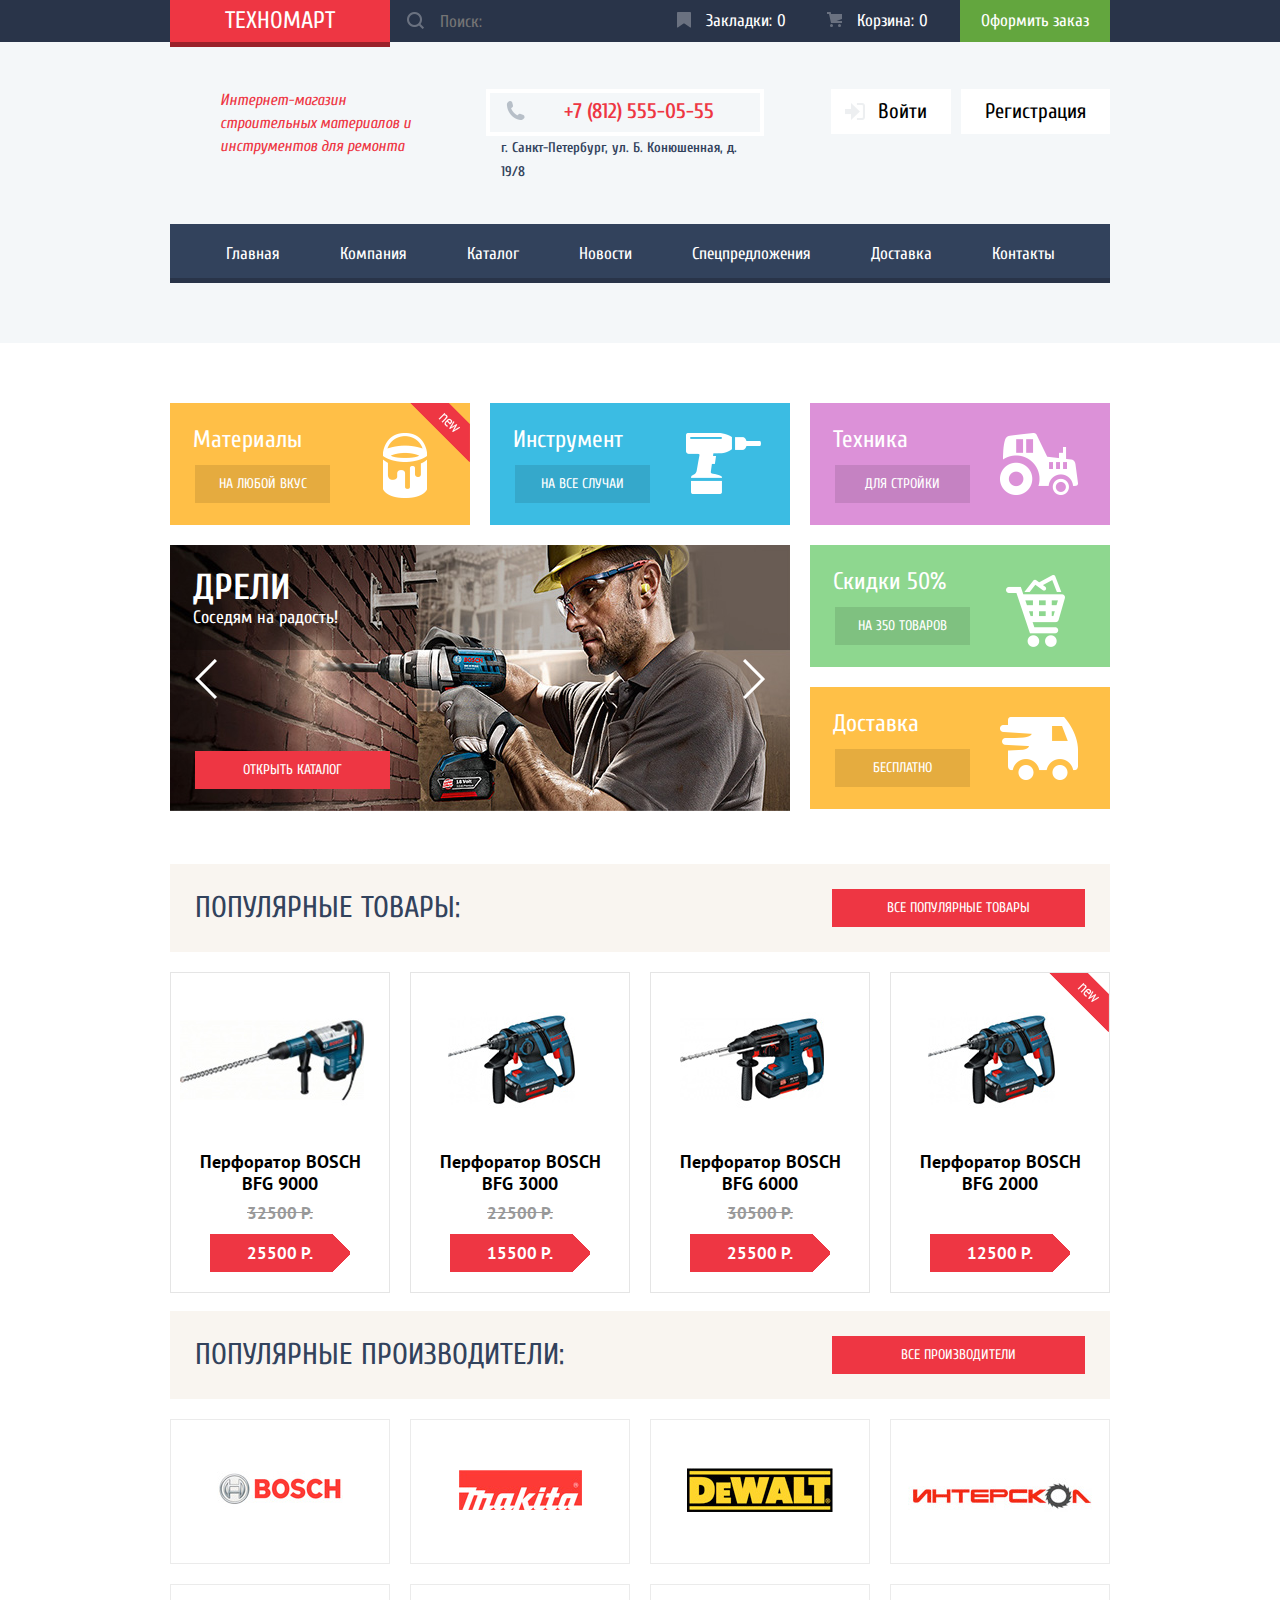
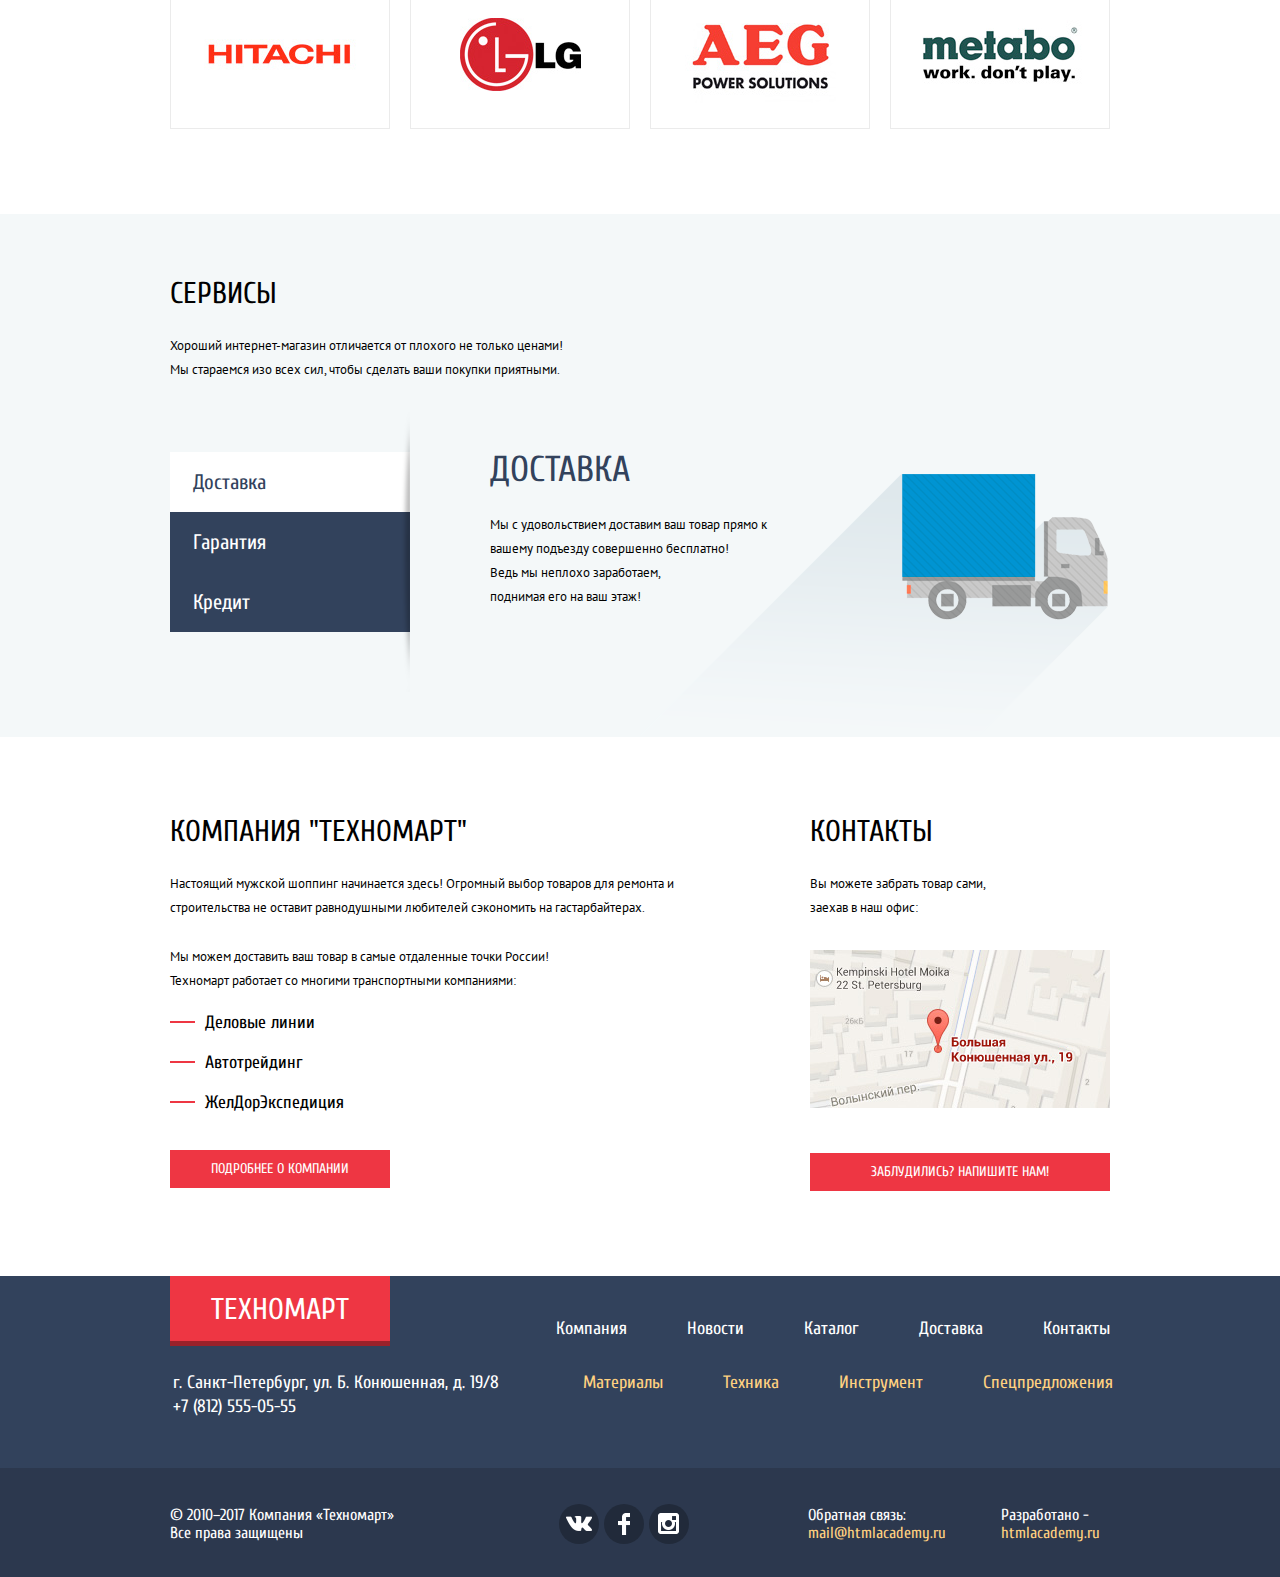
==== commit 895e0bb7: "Update index.html" ====
--- a/index.html
+++ b/index.html
@@ -227,12 +227,12 @@
         			Мы стараемся изо всех сил, чтобы сделать ваши покупки приятными.</p>
         			<div class="services-slider">
         				<div class="services-slider-controls">
-        					<button type="button" class="services-slider-btn delivery-btn" onclick="showSlide(1)">Доставка</button>
+        					<button type="button" class="services-slider-btn delivery-btn active" onclick="showSlide(1)">Доставка</button>
         					<button type="button" class="services-slider-btn guarantee-btn" onclick="showSlide(2)">Гарантия</button>
         					<button type="button" class="services-slider-btn credit btn" onclick="showSlide(3)">Кредит</button>
         				</div>
         				<div class="services-slides">
-        					<div class="service-slide delivery-slide">
+        					<div class="service-slide delivery-slide showing">
                                 <div class="slide-title">
             						<h3>Доставка</h3>
             						<p>Мы с удовольствием доставим ваш товар прямо 
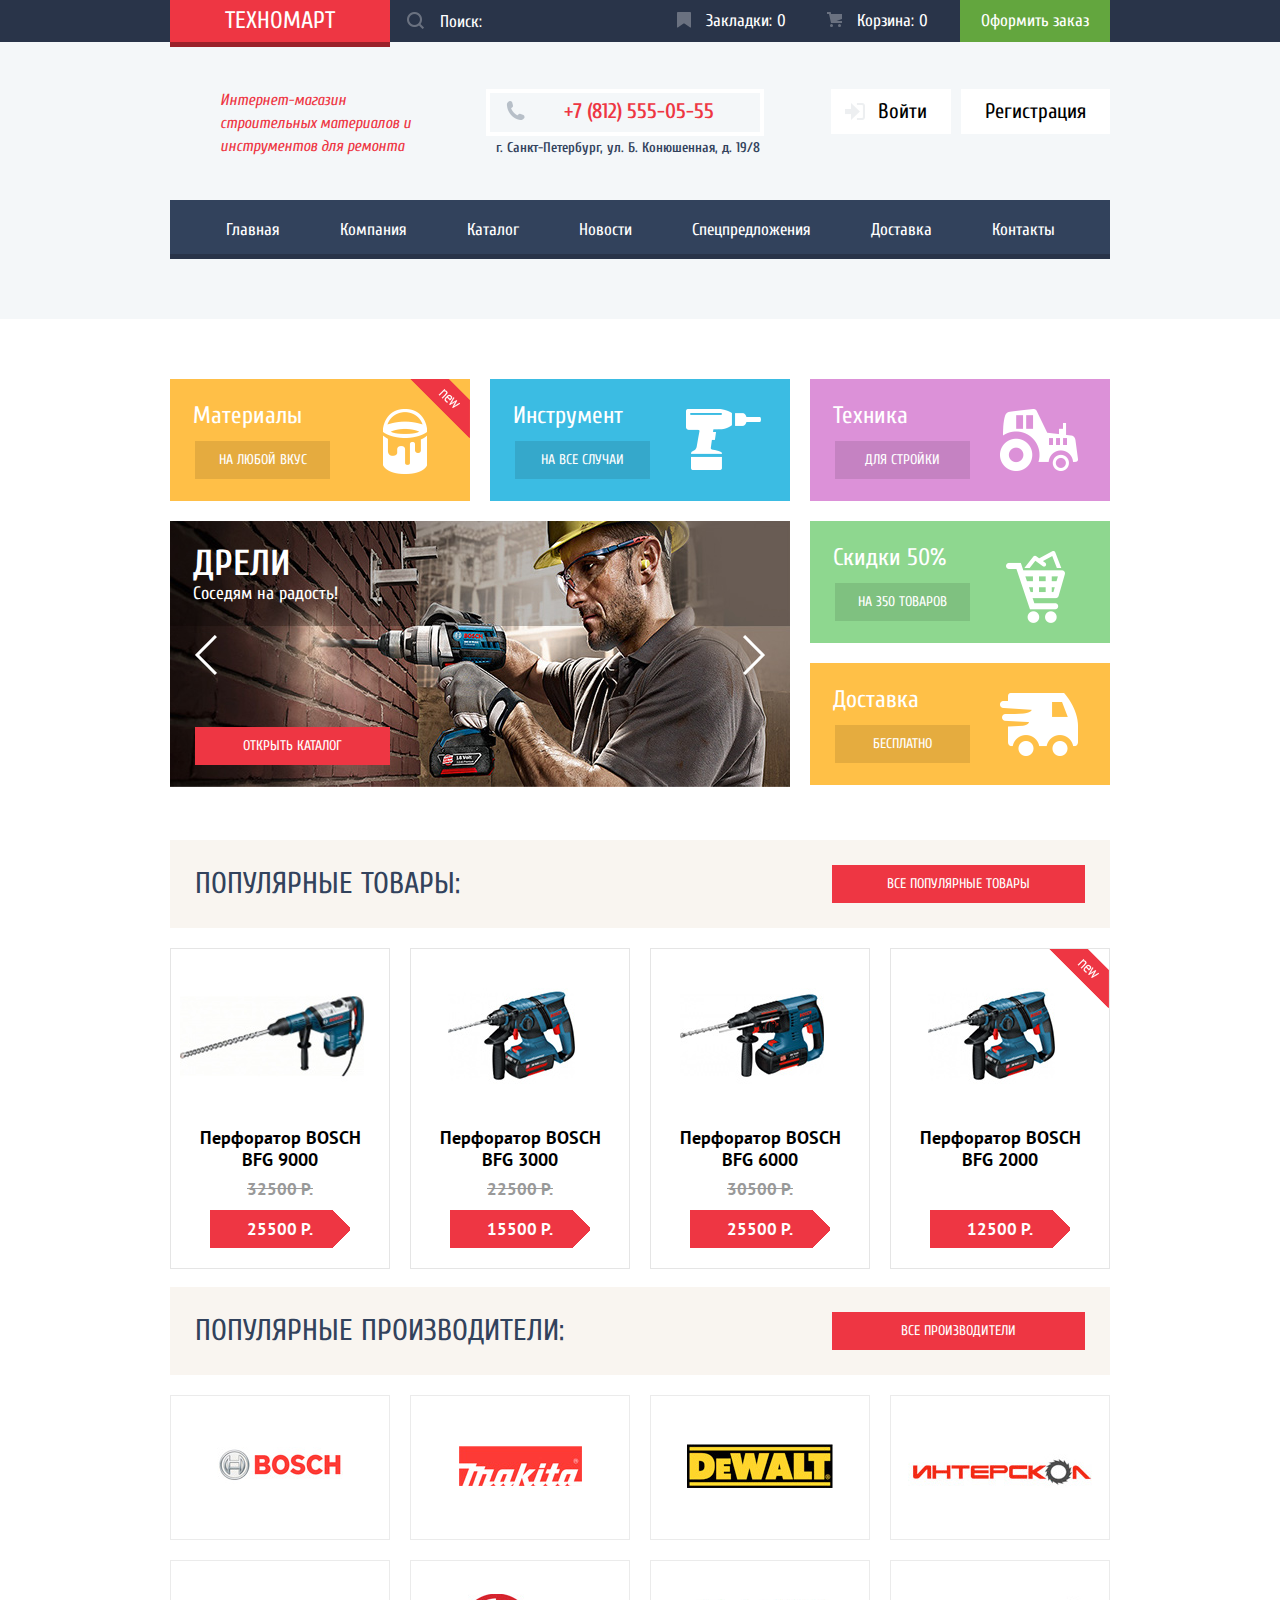
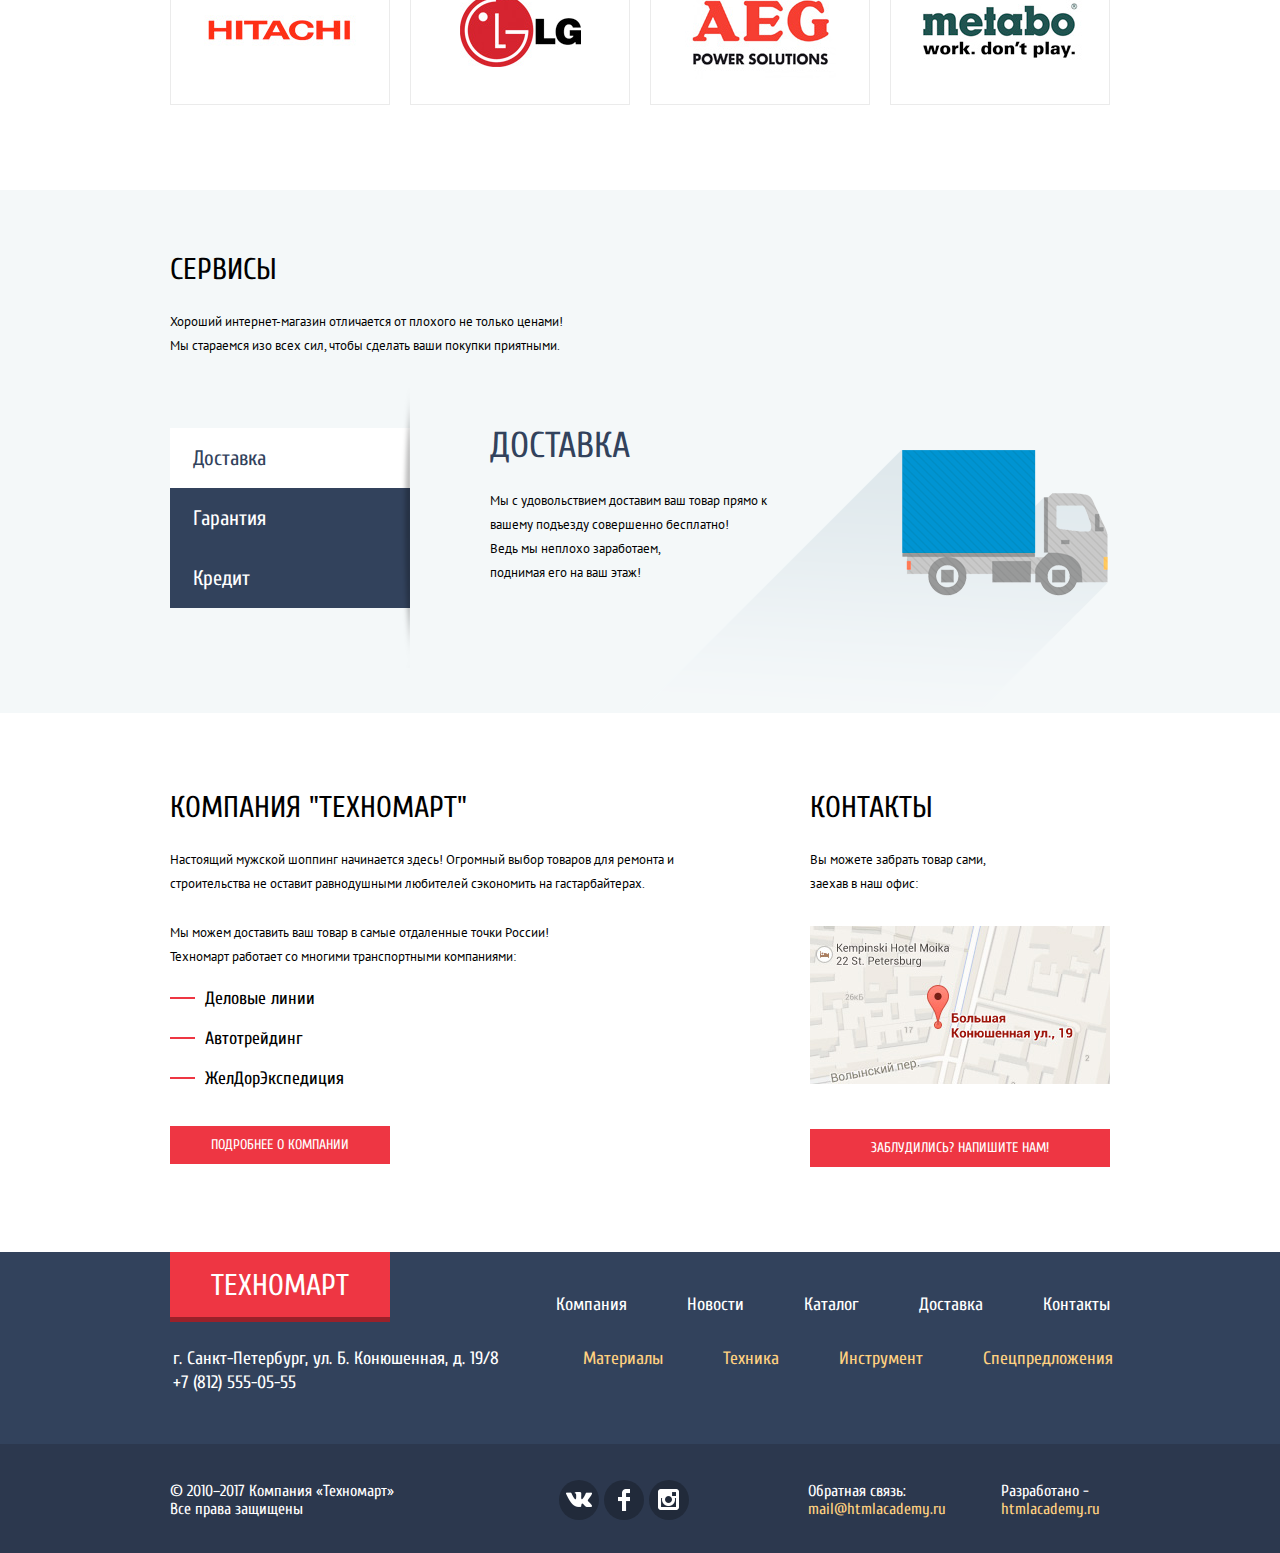
==== commit 26c73c49: "Предзащита, правки#1" ====
--- a/index.html
+++ b/index.html
@@ -40,7 +40,6 @@
                 			<span class="adress">г. Санкт-Петербург, ул. Б. Конюшенная, д. 19/8</span>
                 		</p>
                     </div>
-
             		<ul class="user-navigation">
             			<li><a class="user-reg-link user-login-btn" href="login.html">Войти</a></li>
             			<li><a class="user-reg-link user-registration" href="registration.html">Регистрация</a></li>
@@ -61,23 +60,19 @@
                 </div>
             </div>
       	</header>
-
       	<main>
             <div class="container">
           		<section class="promo">
-          			<h2 class="visually-hidden">Преимущества</h2>  	
-
+          			<h2 class="visually-hidden">Преимущества</h2>
           			<div class="promo-column">
           				<div class="promo-item materials new">
               				<p>Материалы</p>
               				<a class="promo-btn" href="catalog.html">На любой вкус</a>
           				</div>
-
           				<div class="promo-item instruments">		
           					<p>Инструмент</p>
           					<a class="promo-btn" href="catalog.html">На все случаи</a>
           				</div>
-
                         <div class="promo-slider">
                             <div class="promo-slides">
                                 <div class="slide slide-1">
@@ -88,47 +83,42 @@
                                 <div class="slide slide-2">
                                     <h3 class="slide-name">Дрели</h3>
                                     <p class="slide-description">Соседям на радость!</p>
-                                </div>                 
+                                </div>
                             </div>
                             <div class="slider-controls">
                                 <button type="button" class="slider-btn slider-left" aria-label="Предыдущий слайд"></button>
-                                <button type="button" class="slider-btn slider-right" aria-label="Следующий слайд"></button>          
+                                <button type="button" class="slider-btn slider-right" aria-label="Следующий слайд"></button>
                             </div>
                             <a href="catalog.html" class="button slider-button">Открыть каталог</a>
-
                         </div>
-                    </div>  
+                    </div>
                     <div class="promo-column">
           				<div class="promo-item technic">				
           					<p>Техника</p>
           					<a class="promo-btn" href="catalog.html">Для стройки</a>
-          				</div>                    
-
+          				</div>
           				<div class="promo-item sale"> 			
           					<p>Скидки 50%</p>
           					<a class="promo-btn" href="special-offer.html">На 350 товаров</a>
           				</div>
-
           				<div class="promo-item delivery"> 			
           					<p>Доставка</p>
           					<a class="promo-btn" href="delivery.html">Бесплатно</a>
           				</div>
           			</div>
           		</section>
-
           		<section class="popular">
                     <div class="title-container">
               			<h2 class="section-title">Популярные товары: </h2>
               			<a href="catalog.html" class="button section-button">Все популярные товары</a>
                     </div>
-
           			<ul class="popular-list">
                         <li class="catalog-item">
                             <div class="catalog-image-container">
-                                <img class="catalog-item-image" src="img/BOSCH_BFG9000.jpg" alt="Перфоратор BOSCH BFG 9000">
+                                <img class="catalog-item-image" src="img/BOSCH_BFG9000.jpg" alt="Перфоратор BOSCH BFG 9000" width="184" height="164">
                                 <div class="catalog-item-menu">
-                                    <button class="catalog-item-btn buy-item-btn" type="button">Купить</button>
-                                    <button class="catalog-item-btn cart-item-btn" type="button">В закладки</button>
+                                    <a href="#" class="catalog-item-btn buy-item-btn">Купить</a>
+                                    <a href="#" class="catalog-item-btn cart-item-btn">В закладки</a>
                                 </div>
                             </div>
                             <div class="catalog-item-description">
@@ -141,13 +131,12 @@
                                 <span class="item-price">25500 Р.</span>
                             </div>
                         </li>
-
           				<li class="catalog-item">
                             <div class="catalog-image-container">
-                                <img class="catalog-item-image" src="img/BOSCH_BFG3000.jpg" alt="Перфоратор BOSCH BFG 3000">
+                                <img class="catalog-item-image" src="img/BOSCH_BFG3000.jpg" alt="Перфоратор BOSCH BFG 3000" width="127" height="112">
                                 <div class="catalog-item-menu">
-                                    <button class="catalog-item-btn buy-item-btn" type="button">Купить</button>
-                                    <button class="catalog-item-btn cart-item-btn" type="button">В закладки</button>
+                                    <a href="#" class="catalog-item-btn buy-item-btn">Купить</a>
+                                    <a href="#" class="catalog-item-btn cart-item-btn">В закладки</a>
                                 </div>
                             </div>
                             <div class="catalog-item-description">
@@ -160,13 +149,12 @@
                                 <span class="item-price">15500 Р.</span>
                             </div>
                         </li>
-
                         <li class="catalog-item">
                             <div class="catalog-image-container">
-                                <img class="catalog-item-image" src="img/BOSCH_BFG6000.jpg" alt="Перфоратор BOSCH BFG 6000">
+                                <img class="catalog-item-image" src="img/BOSCH_BFG6000.jpg" alt="Перфоратор BOSCH BFG 6000" width="144" height="128">
                                 <div class="catalog-item-menu">
-                                    <button class="catalog-item-btn buy-item-btn" type="button">Купить</button>
-                                    <button class="catalog-item-btn cart-item-btn" type="button">В закладки</button>
+                                    <a href="#" class="catalog-item-btn buy-item-btn">Купить</a>
+                                    <a href="#" class="catalog-item-btn cart-item-btn">В закладки</a>
                                 </div>
                             </div>
                             <div class="catalog-item-description">
@@ -179,13 +167,12 @@
                                 <span class="item-price sale">25500 Р.</span>
                             </div>
                         </li>
-
                         <li class="catalog-item new">
                             <div class="catalog-image-container">
-                                <img class="catalog-item-image" src="img/BOSCH_BFG2000.jpg" alt="Перфоратор BOSCH BFG 2000">
+                                <img class="catalog-item-image" src="img/BOSCH_BFG2000.jpg" alt="Перфоратор BOSCH BFG 2000" width="127" height="112">
                                 <div class="catalog-item-menu">
-                                    <button class="catalog-item-btn buy-item-btn" type="button">Купить</button>
-                                    <button class="catalog-item-btn cart-item-btn" type="button">В закладки</button>
+                                    <a href="#" class="catalog-item-btn buy-item-btn">Купить</a>
+                                    <a href="#" class="catalog-item-btn cart-item-btn">В закладки</a>
                                 </div>
                             </div>
                             <div class="catalog-item-description">
@@ -200,26 +187,23 @@
                         </li>
           			</ul>
           		</section>
-
           		<section class="brands">
                     <div class="title-container">
               			<h2 class="section-title">Популярные производители: </h2>
               			<a href="brands.html" class="button section-button">Все производители</a>
                     </div>
-
           			<ul class="brands-list">
-          				<li class="brand"><a class="brand-link" href="brands/bosch.html"><img src="img/bosch-logo.jpg" alt="bosch"></a></li>
-          				<li class="brand"><a class="brand-link" href="brands/makita.html"><img src="img/makita-logo.jpg" alt="makita"></a></li>
-          				<li class="brand"><a class="brand-link" href="brands/dewalt.html"><img src="img/dewalt-logo.jpg" alt="dewalt"></a></li>
-          				<li class="brand"><a class="brand-link" href="brands/interskol.html"><img src="img/interskol-logo.jpg" alt="interskol"></a></li>
-          				<li class="brand"><a class="brand-link" href="brands/hitachi.html"><img src="img/hitachi-logo.jpg" alt="hitachi"></a></li>
-          				<li class="brand"><a class="brand-link" href="brands/lg.html"><img src="img/lg-logo.jpg" alt="lg"></a></li>
-          				<li class="brand"><a class="brand-link" href="brands/aeg.html"><img src="img/aeg-logo.jpg" alt="aeg"></a></li>
-          				<li class="brand"><a class="brand-link" href="brands/metabo.html"><img src="img/metabo-logo.jpg" alt="metabo"></a></li>
+          				<li class="brand"><a class="brand-link" href="brands/bosch.html"><img src="img/bosch-logo.jpg" alt="bosch" width="126" height="37"></a></li>
+          				<li class="brand"><a class="brand-link" href="brands/makita.html"><img src="img/makita-logo.jpg" alt="makita" width="123" height="40"></a></li>
+          				<li class="brand"><a class="brand-link" href="brands/dewalt.html"><img src="img/dewalt-logo.jpg" alt="dewalt" width="146" height="44"></a></li>
+          				<li class="brand"><a class="brand-link" href="brands/interskol.html"><img src="img/interskol-logo.jpg" alt="interskol" width="200" height="88"></a></li>
+          				<li class="brand"><a class="brand-link" href="brands/hitachi.html"><img src="img/hitachi-logo.jpg" alt="hitachi" width="169" height="31"></a></li>
+          				<li class="brand"><a class="brand-link" href="brands/lg.html"><img src="img/lg-logo.jpg" alt="lg" width="121" height="73"></a></li>
+          				<li class="brand"><a class="brand-link" href="brands/aeg.html"><img src="img/aeg-logo.jpg" alt="aeg" width="151" height="96"></a></li>
+          				<li class="brand"><a class="brand-link" href="brands/metabo.html"><img src="img/metabo-logo.jpg" alt="metabo" width="204" height="69"></a></li>
           			</ul>
           		</section>
             </div>
-
       		<section class="services">
                 <div class="container">
           			<h2 class="section-title-black">Сервисы</h2>
@@ -235,29 +219,20 @@
         					<div class="service-slide delivery-slide showing">
                                 <div class="slide-title">
             						<h3>Доставка</h3>
-            						<p>Мы с удовольствием доставим ваш товар прямо 
-            						к вашему подъезду совершенно бесплатно!</p>
-
-            						<p>Ведь мы неплохо заработаем,<br> 
-            						поднимая его на ваш этаж!</p>
-                                </div>
-
+            						<p>Мы с удовольствием доставим ваш товар прямо к вашему подъезду совершенно бесплатно!</p>
+            						<p>Ведь мы неплохо заработаем,<br>		поднимая его на ваш этаж!</p>
+                                </div>
         					</div>
-
         					<div class="service-slide guarantees-slide">
                                 <div class="slide-title">
             			 		    <h3>Гарантия</h3>
-            						<p>Если купленный у нас товар поломается или заискрит, 
-            						а также в случае пожара, спровоцированного его возгаранием,  вы всегда можете быть уверены в нашей гарантии. Мы обменяем сгоревший товар на новый. 
-            						Дом уж восстановите как-нибудь сами.</p>
+            						<p>Если купленный у нас товар поломается или заискрит, а также в случае пожара, спровоцированного его возгаранием, вы всегда можете быть уверены в нашей гарантии. Мы обменяем сгоревший товар на новый. Дом уж восстановите как-нибудь сами.</p>
                                 </div>				
         					</div>
-
         					<div class="service-slide credit-slide">
                                 <div class="slide-title">
             						<h3>Кредит</h3>
-            						<p>Залезть в долговую яму стало проще! 
-            						Кредитные консультанты придут вам на помощь.</p>		
+            						<p>Залезть в долговую яму стало проще!	Кредитные консультанты придут вам на помощь.</p>		
             						<button type="button" class="button credit-button">Отправить заявку</button>
                                 </div>
         					</div>
@@ -265,12 +240,11 @@
         			</div>
                 </div>
       		</section>
-
             <div class="container">
         	  	<section class="about-company">
             	  	<h2 class="visually-hidden">О компании</h2>
                     <div class="about-container">
-                	  	<div class="about-info">                    
+                	  	<div class="about-info">
                 	  		<h3 class="section-title-black">Компания "Техномарт"</h3>
                 	  		<p>Настоящий мужской шоппинг начинается здесь! Огромный выбор товаров для ремонта и строительства не оставит равнодушными любителей сэкономить на гастарбайтерах.</p>
                 	  		<p>Мы можем доставить ваш товар в самые отдаленные точки России!<br>
@@ -282,10 +256,9 @@
                 			</ul>
                 			<a class="button about-company-btn" href="adout-company.html">Подробнее о компании</a>
                         </div>
-         
                 	  	<div class="about-contacts">
                 	  		<h3 class="section-title-black">Контакты</h3>
-                	  		<p>Вы можете забрать товар сами,<br> 
+                	  		<p>Вы можете забрать товар сами,<br>
                 				заехав в наш офис:</p>
                 			<a href="#" class="map-btn"><img src="img/map.jpg" alt="расположение на карте" width="300" height="158"></a>
                 			<button type="button" class="button to-write-us-btn">Заблудились? Напишите нам!</button>
@@ -294,7 +267,6 @@
         	  	</section>
             </div>
     	</main>
-
       	<footer class="page-footer">
       		<div class="footer-top">
                 <div class="footer-container container">
@@ -305,7 +277,7 @@
           				<li><a class="footer-menu-btn" href="catalog.html">Каталог</a></li>
           				<li><a class="footer-menu-btn" href="delivery.html">Доставка</a></li>
           				<li><a class="footer-menu-btn" href="contacts.html">Контакты</a></li>
-          			</ul>  
+          			</ul>
                 </div>
       		</div>
       		<div class="footer-bottom">
@@ -342,10 +314,8 @@
                         </div>
                     </div>
                 </div>
-
       		</div>
       	</footer>
-
         <section class="modal modal-map">
             <div class="map-container">
                 <h2 class="visually-hidden">Как до нас добраться:</h2>
@@ -354,11 +324,9 @@
                 <button type="button" class="modal-close" aria-label="Закрыть"></button>
             </div>
         </section>
-
         <section class="modal modal-write-us">
             <h2 class="visually-hidden">Написать нам:</h2>
             <button type="button" class="modal-close" aria-label="Закрыть"></button>
-
             <form action="https://echo.htmlacademy.ru" method="post" class="write-us-form">
                 <div class="write-us-container">
                     <div class="user-contacts">
@@ -374,25 +342,23 @@
                     <p class="write-us-field">
                         <label for="message">Текст письма:</label>
                         <textarea id="message" name="message" placeholder="В свободной форме" rows="6" required></textarea>
-                    </p> 
-                </div>
-
-                <div class="write-us-footer">        
-                    <button class="write-us-submit button" type="submit">Отправить</button>  
-                </div>                 
-            </form>      
+                    </p>
+                </div>
+                <div class="write-us-footer">
+                    <button class="write-us-submit button" type="submit">Отправить</button>
+                </div>
+            </form>
         </section>
-
         <section class="modal modal-cart">
             <button type="button" class="modal-close" aria-label="Закрыть"></button>
             <div class="modal-cart-title">
-                <h2>Товар добавлен в корзину!</h2>            
+                <h2>Товар добавлен в корзину!</h2>
             </div>
             <div class="modal-cart-footer">
                 <a href="order.html" class="button cart-menu-btn">Оформить заказ</a>
                 <button type="button" class="go-on-btn cart-menu-btn">Продолжить покупки</button>
-            </div>       
+            </div>
         </section>
-        <script src="js/script.js"></script>   
+        <script src="js/script.js"></script>
     </body>
 </html>
--- a/css/style.css
+++ b/css/style.css
@@ -12,14 +12,14 @@
 }
 .visually-hidden{
 	position: absolute;
-  	width: 1px;
-  	height: 1px;
-  	margin: -1px;
-  	border: 0;
- 	padding: 0;
-
-  	clip: rect(0 0 0 0);
-  	overflow: hidden;
+	width: 1px;
+	height: 1px;
+	margin: -1px;
+	border: 0;
+	padding: 0;
+
+	clip: rect(0 0 0 0);
+	overflow: hidden;
 }
 .section-title{
 	margin: 0;
@@ -37,9 +37,16 @@
 	color: #000;
 }
 .title-container{
-	display: flex;
-	justify-content: space-between;
-	align-items: center;
+	display: -webkit-box;
+	display: -ms-flexbox;
+	display: flex;
+	-webkit-box-pack: justify;
+	    -ms-flex-pack: justify;
+	        justify-content: space-between;
+	-webkit-box-align: center;
+	    -ms-flex-align: center;
+	        align-items: center;
+	
 	background-color: #f9f5f0;
 	padding: 25px;
 }
@@ -52,7 +59,6 @@
 	color: #fff;
 	text-align: center;
 }
-
 .button{
 	padding: 10px 0;
 
@@ -78,12 +84,20 @@
 	background-color: #293449;	
 }
 .header-top-container{
-	display: flex;
-	justify-content: space-between;
+	display: -webkit-box;
+	display: -ms-flexbox;
+	display: flex;
+	-webkit-box-pack: justify;
+	    -ms-flex-pack: justify;
+	        justify-content: space-between;
 }
 .header-top-column{
-	display: flex;
-	justify-content: flex-end;
+	display: -webkit-box;
+	display: -ms-flexbox;
+	display: flex;
+	-webkit-box-pack: end;
+	    -ms-flex-pack: end;
+	        justify-content: flex-end;
 	width: 450px;
 }
 .header-top-btn{
@@ -95,10 +109,24 @@
 }
 .header-search{
 	position: relative;
-	flex-grow: 1;
+	-webkit-box-flex: 1;
+	    -ms-flex-positive: 1;
+	        flex-grow: 1;
 
 	font-size: 17px;
-	line-height: 18px;	
+	line-height: 18px;
+}
+.header-search-area::-webkit-input-placeholder{
+	color: #fff;
+}
+.header-search-area:-ms-input-placeholder{
+	color: #fff;
+}
+.header-search-area::-ms-input-placeholder{
+	color: #fff;
+}
+.header-search-area::placeholder{
+	color: #fff;
 }
 .header-search-area{
 	display: block;
@@ -140,7 +168,8 @@
 
 	background-color: #ee3643;
 	cursor: pointer;
-	box-shadow: 0 5px 0 #9a212a;
+	-webkit-box-shadow: 0 5px 0 #9a212a;
+	        box-shadow: 0 5px 0 #9a212a;
 }
 .logo:hover,
 .logo:focus{
@@ -149,7 +178,6 @@
 .logo:active{
 	background-color: #ba2732;
 }
-
 .header-search-area:hover,
 .buy-btn:hover,
 .buy-btn:focus{
@@ -167,6 +195,8 @@
 	text-align: left;
 }
 .buy-btn{
+	display: -webkit-box;
+	display: -ms-flexbox;
 	display: flex;
 }
 .buy-btn span{
@@ -175,6 +205,7 @@
 .buy-btn svg{
 	margin-left: 17px;
 	margin-right: 15px;
+
 	opacity: 0.3;
 }
 .buy-btn.added{
@@ -184,10 +215,11 @@
 	background-color: #fff;
 	color: #000;
 }
-.order-button{
-	background-color: #63a63e;
+.order-button{	
 	padding-left: 21px;
 	padding-right: 21px;
+
+	background-color: #63a63e;
 }
 .order-button:hover,
 .order-button:focus{
@@ -196,20 +228,26 @@
 .order-button:active{
 	opacity: 0.6;
 }
-
 .container{
 	width: 940px;
 	margin: 0 auto;
 	padding: 0 10px;
 }
-.header-bottom{
+.header-bottom{	
+	padding-bottom: 60px;
+
 	background-color: #f4f7f9;
-	padding-bottom: 60px;
 }
 .header-bottom-container{
-	display: flex;
-	justify-content: space-between;
-	align-items: flex-start;
+	display: -webkit-box;
+	display: -ms-flexbox;
+	display: flex;
+	-webkit-box-pack: justify;
+	    -ms-flex-pack: justify;
+	        justify-content: space-between;
+	-webkit-box-align: start;
+	    -ms-flex-align: start;
+	        align-items: flex-start;
 	max-height: 158px;
 	padding-top: 47px;
 	padding-bottom: 40px;
@@ -217,7 +255,6 @@
 .header-site-info{
 	width: 300px;	
 }
-
 .header-bottom .header-title{
 	padding: 0 50px;
 	margin: 0;
@@ -231,8 +268,13 @@
 }
 .header-contacts{
 	position: relative;
-	display: flex;
-	flex-direction: column;
+	display: -webkit-box;
+	display: -ms-flexbox;
+	display: flex;
+	-webkit-box-orient: vertical;
+	-webkit-box-direction: normal;
+	    -ms-flex-direction: column;
+	        flex-direction: column;
 	margin: 0;
 	padding: 0;
 	padding-right: 35px;
@@ -260,21 +302,23 @@
 	height: 19px;
 	left: 10px;
 	background-image: url(../img/icon-phone.png);
-	background-repeat: no-repeat;
-	
+	background-repeat: no-repeat;	
 }
 .header-contacts .adress{
-	margin-left: 5px;
 	font-size: 14px;
 	line-height: 24px;
 
 	color: #32425c;
 }
 .user-navigation{
-	display: flex;
-	align-self: flex-start;
-	margin: 0;
-	padding: 0;
+	display: -webkit-box;
+	display: -ms-flexbox;
+	display: flex;
+	-ms-flex-item-align: start;
+	    align-self: flex-start;
+	margin: 0;
+	padding: 0;
+
 	list-style: none;
 }
 .user-navigation .user-reg-link{
@@ -306,7 +350,6 @@
 	left: 14px;
 
 	background-image: url(../img/icon-login.png);
-
 }
 .user-reg-link:hover,
 .user-reg-link:focus{
@@ -325,11 +368,16 @@
 
 	color: #fff;
 	background-color: #32425c;
-	box-shadow: 0 -5px #293449 inset;
+	-webkit-box-shadow: 0 -5px #293449 inset;
+	        box-shadow: 0 -5px #293449 inset;
 }
 .site-navigation{
-	display: flex;
-	justify-content: center;
+	display: -webkit-box;
+	display: -ms-flexbox;
+	display: flex;
+	-webkit-box-pack: center;
+	    -ms-flex-pack: center;
+	        justify-content: center;
 	margin: 0;
 	padding: 0;
 
@@ -349,6 +397,8 @@
 	opacity: 0.8;
 }
 .promo{
+	display: -webkit-box;
+	display: -ms-flexbox;
 	display: flex;
 	margin-bottom: 53px;
 	margin-top: 40px;
@@ -372,24 +422,31 @@
 	background-repeat: no-repeat;	
 }
 .promo-column{
-	display: flex;
-	flex-wrap: wrap;
-}
-
+	display: -webkit-box;
+	display: -ms-flexbox;
+	display: flex;
+	-ms-flex-wrap: wrap;
+	    flex-wrap: wrap;
+}
 .promo-column:last-child{
-	display: flex;
-	flex-direction: column;
+	display: -webkit-box;
+	display: -ms-flexbox;
+	display: flex;
+	-webkit-box-orient: vertical;
+	-webkit-box-direction: normal;
+	    -ms-flex-direction: column;
+	        flex-direction: column;
 }	
-
 .promo .materials{
 	background-color: #ffbf47;
 	background-image: url(../img/promo_icon-1.png);
 	background-position: 213px 30px;
 
 }
-.promo .instruments{
+.promo .instruments{	
+	margin-left: 20px;
+
 	background-color: #3bbce3;
-	margin-left: 20px;
 	background-image: url(../img/promo_icon-2.png);
 	background-position: 196px 30px;
 }
@@ -443,13 +500,19 @@
 	position: absolute;
 	top: 114px;
 	width: 620px;
-	display: flex;
-	justify-content: space-between;
+	display: -webkit-box;
+	display: -ms-flexbox;
+	display: flex;
+	-webkit-box-pack: justify;
+	    -ms-flex-pack: justify;
+	        justify-content: space-between;
 	z-index: 3;
 }
 .slider-right{
 	margin-right: 25px;
-	transform: rotate(180deg);
+	-webkit-transform: rotate(180deg);
+	    -ms-transform: rotate(180deg);
+	        transform: rotate(180deg);
 }
 .slider-left{
 	margin-left: 25px;
@@ -512,8 +575,12 @@
 	position: relative;
 }
 .popular-list{
-	display: flex;
-	justify-content: flex-start;
+	display: -webkit-box;
+	display: -ms-flexbox;
+	display: flex;
+	-webkit-box-pack: start;
+	    -ms-flex-pack: start;
+	        justify-content: flex-start;
 	margin: 0;
 	margin-top: 20px;
 	padding: 0;
@@ -544,13 +611,22 @@
 	color: #000;
 }
 .catalog-container{
-	display: flex;
-	justify-content: space-between;
+	display: -webkit-box;
+	display: -ms-flexbox;
+	display: flex;
+	-webkit-box-pack: justify;
+	    -ms-flex-pack: justify;
+	        justify-content: space-between;
 }
 .catalog-list{	
-	display: flex;
-	justify-content: flex-start;
-	flex-wrap: wrap;
+	display: -webkit-box;	
+	display: -ms-flexbox;	
+	display: flex;
+	-webkit-box-pack: start;
+	    -ms-flex-pack: start;
+	        justify-content: flex-start;
+	-ms-flex-wrap: wrap;
+	    flex-wrap: wrap;
 	list-style: none;
 	width: 700px;
 	margin: 0;
@@ -559,9 +635,16 @@
 }
 .catalog-item{
 	position: relative;
-	display: flex;
-	flex-direction: column;
-	justify-content: space-between;
+	display: -webkit-box;
+	display: -ms-flexbox;
+	display: flex;
+	-webkit-box-orient: vertical;
+	-webkit-box-direction: normal;
+	    -ms-flex-direction: column;
+	        flex-direction: column;
+	-webkit-box-pack: justify;
+	    -ms-flex-pack: justify;
+	        justify-content: space-between;
 	width: 218px;
 	margin-bottom: 18px; 
 	text-align: center;
@@ -574,13 +657,19 @@
 	right: 0;
 	width: 60px;
 	height: 59px;
+
 	background-image: url(../img/new-flag.png);
 	background-repeat: no-repeat;
 }
 .catalog-item-menu{
 	visibility: hidden;
-	display: flex;
-	flex-direction: column;
+	display: -webkit-box;
+	display: -ms-flexbox;
+	display: flex;
+	-webkit-box-orient: vertical;
+	-webkit-box-direction: normal;
+	    -ms-flex-direction: column;
+	        flex-direction: column;
 	position: absolute;
 	top: 44px;
 	left: 42px;
@@ -602,17 +691,23 @@
 	font-weight: bold;
 }
 .catalog-image-container{
-	display: flex;
-	justify-content: center;
-	align-items: center;
+	display: -webkit-box;
+	display: -ms-flexbox;
+	display: flex;
+	-webkit-box-pack: center;
+	    -ms-flex-pack: center;
+	        justify-content: center;
+	-webkit-box-align: center;
+	    -ms-flex-align: center;
+	        align-items: center;
 	padding-right: 17px;
 
 	height: 173px;
 }
-
 .catalog-item:hover,
 .catalog-item:focus{
-	box-shadow: 0px 5px 15px 1px #999;
+	-webkit-box-shadow: 0px 5px 15px 1px #999;
+	        box-shadow: 0px 5px 15px 1px #999;
 }
 .catalog-item:hover .catalog-item-menu{
 	visibility: visible;
@@ -620,20 +715,19 @@
 .catalog-item:hover img{
 	visibility: hidden;
 }
-
 .catalog-list .catalog-item:not(:nth-child(3n)){
 	margin-right: 20px;
 }
 .buy-item-btn{
+	width: 135px;
+	
 	font-size: 14px;
 	line-height: 18px;
 	text-transform: uppercase;
 
 	color: #fff;
 	background-color: #63a63e;
-	border: none;
 	border-bottom: 2px solid #367315;
-	outline: none;
 }
 .buy-item-btn:hover,
 .buy-item-btn:focus{
@@ -644,6 +738,8 @@
 	border-color: #518534;
 }
 .cart-item-btn{
+	width: 131px;
+
 	font-size: 14px;
 	line-height: 18px;
 	text-transform: uppercase;
@@ -651,8 +747,6 @@
 	color: #32425c;
 	background-color: #fff;
 	border: 2px solid #367315;
-	outline: none;
-	cursor: pointer;
 }
 .cart-item-btn:hover,
 .cart-item-btn:focus{	
@@ -662,17 +756,23 @@
 	opacity: 0.2;
 }
 .catalog-item-btn{
-	width: 135px;
 	padding: 8px 0;
 	margin-bottom: 10px;
+	border-radius: 3px;
 }
 .catalog-item-description{
 	padding-top: 5px;
 	margin-bottom: 20px;
-	display: flex;
-	flex-direction: column;
-	align-items: center;
-
+	display: -webkit-box;
+	display: -ms-flexbox;
+	display: flex;
+	-webkit-box-orient: vertical;
+	-webkit-box-direction: normal;
+	    -ms-flex-direction: column;
+	        flex-direction: column;
+	-webkit-box-align: center;
+	    -ms-flex-align: center;
+	        align-items: center;
 }
 .item-price{
 	display: block;
@@ -689,6 +789,12 @@
 	color: #fff;
 	background-color: #ee3643;
 	background-image: 
+	-webkit-linear-gradient(45deg, transparent 90%, white 10%),	                  
+	-webkit-linear-gradient(315deg, transparent 90%, white 10%);
+	background-image: 
+	-o-linear-gradient(45deg, transparent 90%, white 10%),	                  
+	-o-linear-gradient(315deg, transparent 90%, white 10%);
+	background-image: 
 	linear-gradient(45deg, transparent 90%, white 10%),	                  
 	linear-gradient(135deg, transparent 90%, white 10%);
 }
@@ -697,16 +803,25 @@
 	margin-bottom: 85px;
 }
 .brands-list{
-	display: flex;
-	flex-wrap: wrap;
+	display: -webkit-box;
+	display: -ms-flexbox;
+	display: flex;
+	-ms-flex-wrap: wrap;
+	    flex-wrap: wrap;
 	list-style: none;
 	margin: 0;
 	padding: 0;
 }
 .brands-list .brand{
-	display: flex;
-	align-items: center;
-	justify-content: center;
+	display: -webkit-box;
+	display: -ms-flexbox;
+	display: flex;
+	-webkit-box-align: center;
+	    -ms-flex-align: center;
+	        align-items: center;
+	-webkit-box-pack: center;
+	    -ms-flex-pack: center;
+	        justify-content: center;
 	width: 218px;
 	height: 143px;
 	margin-top: 20px;
@@ -718,7 +833,8 @@
 }
 .brands-list .brand:hover,
 .brands-list .brand:focus{
-	box-shadow: 0 5px 10px #aeb2ba;
+	-webkit-box-shadow: 0 5px 10px #aeb2ba;
+	        box-shadow: 0 5px 10px #aeb2ba;
 }
 .brands-list .brand:active{
 	opacity: 0.4;
@@ -746,6 +862,8 @@
 }
 .services-slider{
 	position: relative;
+	display: -webkit-box;
+	display: -ms-flexbox;
 	display: flex;
 	margin-top: 70px;
 	min-height: 285px;
@@ -770,7 +888,6 @@
 	background-image: url(../img/service-shadow.png);
 }
 .service-slide{
- 	position: absolute;
  	display: none;	
 	width: 620px;
 	height: 100%;
@@ -799,11 +916,17 @@
 	margin-top: 30px;
 }
 .services-slider-controls{
-	display: flex;
-	flex-direction: column;
-	align-items: baseline;
-}
-
+	display: -webkit-box;
+	display: -ms-flexbox;
+	display: flex;
+	-webkit-box-orient: vertical;
+	-webkit-box-direction: normal;
+	    -ms-flex-direction: column;
+	        flex-direction: column;
+	-webkit-box-align: baseline;
+	    -ms-flex-align: baseline;
+	        align-items: baseline;
+}
 .services-slider-btn{
 	width: 240px;
 	text-align: left;
@@ -811,12 +934,13 @@
 	padding-bottom: 15px;
 	padding-left: 23px;
 }
-.service-slide{
-	position: absolute;
-}
 .about-container{
-	display: flex;
-	justify-content: space-between;
+	display: -webkit-box;
+	display: -ms-flexbox;
+	display: flex;
+	-webkit-box-pack: justify;
+	    -ms-flex-pack: justify;
+	        justify-content: space-between;
 
 	color: #000;
 }
@@ -824,9 +948,16 @@
 	margin-bottom: 85px;
 }
 .about-contacts{
-	display: flex;
-	flex-direction: column;
-	justify-content: space-between;
+	display: -webkit-box;
+	display: -ms-flexbox;
+	display: flex;
+	-webkit-box-orient: vertical;
+	-webkit-box-direction: normal;
+	    -ms-flex-direction: column;
+	        flex-direction: column;
+	-webkit-box-pack: justify;
+	    -ms-flex-pack: justify;
+	        justify-content: space-between;
 	width: 300px;
 }
 .about-contacts img{
@@ -908,8 +1039,12 @@
 	padding-bottom: 49px;
 }
 .footer-container{
-	display: flex;
-	justify-content: space-between;
+	display: -webkit-box;
+	display: -ms-flexbox;
+	display: flex;
+	-webkit-box-pack: justify;
+	    -ms-flex-pack: justify;
+	        justify-content: space-between;
 }
 .footer-menu-btn{
 	margin-left: 60px;
@@ -930,6 +1065,8 @@
 }
 .footer-navigation,
 .footer-promo{
+	display: -webkit-box;
+	display: -ms-flexbox;
 	display: flex;
 	margin: 0;
 	padding: 0;
@@ -939,7 +1076,9 @@
 	line-height: 24px;
 }
 .footer-navigation{
-	align-items: flex-end;
+	-webkit-box-align: end;
+	    -ms-flex-align: end;
+	        align-items: flex-end;
 }
 .footer-adress-info{
 	padding: 0;
@@ -960,18 +1099,19 @@
 	text-decoration: none;
 	opacity: 0.4;
 }
-
 .footer-contacts{
 	width: 100%;
-	padding-top: 3px;
-
-	background-color: #2c384e;
-	text-align: left;
- 
+	padding-top: 3px;	
+
 	font-size: 16px;
 	line-height: 18px;
+	text-align: left;
+
+	background-color: #2c384e;
 }
 .footer-social ul{
+	display: -webkit-box;
+	display: -ms-flexbox;
 	display: flex;
 	list-style: none;
 	padding: 0;
@@ -979,23 +1119,30 @@
 	margin-left: 25px;
 }
 .footer-social{
-	display: flex;
-	justify-content: center;
-	align-items: center;
-	flex-grow: 1;
+	display: -webkit-box;
+	display: -ms-flexbox;
+	display: flex;
+	-webkit-box-pack: center;
+	    -ms-flex-pack: center;
+	        justify-content: center;
+	-webkit-box-align: center;
+	    -ms-flex-align: center;
+	        align-items: center;
+	-webkit-box-flex: 1;
+	    -ms-flex-positive: 1;
+	        flex-grow: 1;
 }
 .social-button{
 	display: block;
+	margin-left: 5px;
 	width: 40px;
 	height: 40px;
 
 	background-color: #212a3a;
 	background-repeat: no-repeat;
 	background-position: center;
-	border-radius: 50%;
-	margin-left: 5px;
-}
-
+	border-radius: 50%;	
+}
 .vk-button{
 	background-image: url(../img/vk-icon.png);
 }
@@ -1011,6 +1158,8 @@
 	background-color: #ee3643;
 }
 .developer-container{
+	display: -webkit-box;
+	display: -ms-flexbox;
 	display: flex;
 }
 .developer-container .developer-contacts{
@@ -1019,7 +1168,6 @@
 .developer-column{
 	margin-left: 55px;
 }
-
 .footer-contacts p{
 	padding-top: 35px;
 	padding-bottom: 35px;
@@ -1028,7 +1176,6 @@
 .footer-copyright{
 	padding-right: 70px;
 }
-
 .developer-column:nth-child(2){
 	padding-right: 10px;
 }
@@ -1045,11 +1192,15 @@
 
 	left: 50%;
     top: 50%;
-    transform: translate(-50%, -50%);
+    -webkit-transform: translate(-50%, -50%);
+        -ms-transform: translate(-50%, -50%);
+            transform: translate(-50%, -50%);
     z-index: 5;
 
 	background-color: #fff;
-	box-shadow: 0 15px 50px 5px rgba(0, 0, 0, 0.6),
+	-webkit-box-shadow: 0 15px 50px 5px rgba(0, 0, 0, 0.6),
+				0 7px 0 0 #ee3643 inset;
+	        box-shadow: 0 15px 50px 5px rgba(0, 0, 0, 0.6),
 				0 7px 0 0 #ee3643 inset;
 	font-size: 18px;
 	line-height: 18px;
@@ -1062,10 +1213,19 @@
 }
 .modal-map{
 	display: none;
-	box-shadow: 0 15px 50px 5px rgba(0, 0, 0, 0.6);
+	-webkit-box-shadow: 0 15px 50px 5px rgba(0, 0, 0, 0.6);
+	        box-shadow: 0 15px 50px 5px rgba(0, 0, 0, 0.6);
 }
 .modal-cart{
 	display: none;
+}
+@-webkit-keyframes emersion{
+	0%{
+		opacity: 0;
+	}
+	100%{
+		opacity: 1;
+	}
 }
 @keyframes emersion{
 	0%{
@@ -1077,7 +1237,8 @@
 }
 .modal-show{
 	display: block;
-	animation: emersion 0.4s;
+	-webkit-animation: emersion 0.4s;
+	        animation: emersion 0.4s;
 }
 .write-us-container{
 	width: 460px;
@@ -1086,12 +1247,19 @@
 .write-us-form{
 }
 .user-contacts{
+	display: -webkit-box;
+	display: -ms-flexbox;
 	display: flex;
 	margin: 0 auto;
 }
 .write-us-field{
-	display: flex;
-	flex-direction: column;
+	display: -webkit-box;
+	display: -ms-flexbox;
+	display: flex;
+	-webkit-box-orient: vertical;
+	-webkit-box-direction: normal;
+	    -ms-flex-direction: column;
+	        flex-direction: column;
 	margin: 0;
 	margin-top: 18px;
 }
@@ -1107,14 +1275,15 @@
 }
 .modal-write-us input,
 .modal-write-us textarea{
-	
+	margin-top: 10px;
+
 	font-family: 'PT Sans', Arial, sans-serif;
 	font-size: 13px;
 	line-height: 16px;
+
 	border: 2px solid #dee3e4;
 	border-radius: 5px;
 	outline: none;
-	margin-top: 10px;
 	color: #000;
 }
 .modal input:hover,
@@ -1159,7 +1328,6 @@
 	margin: 0 auto;
 	overflow: hidden;
 }
-
 .modal-cart-title{
 	padding-top: 80px;
 	padding-bottom: 70px;
@@ -1171,8 +1339,8 @@
 	margin: 0;
 	padding-left: 100px;
 	padding-right: 40px;
+
 	letter-spacing: 1px;
-
 	font-weight: normal;
 }
 .modal-cart h2::before{
@@ -1186,8 +1354,11 @@
 	background-image: url(../img/cart-add-icon.png);
 }
 .modal-cart-footer{
+	display: -webkit-box;
+	display: -ms-flexbox;
 	display: flex;
 	padding: 38px 80px;
+
 	background-color: #f4f4f4;
 }
 .cart-menu-btn{
@@ -1200,18 +1371,26 @@
 	line-height: 18px;
 }
 .go-on-btn{
+	margin-left: 18px;
+
+	color: #000;
+	text-transform: uppercase;
+
 	border: none;
-	background-color: #fff;
-	color: #000;
-	text-transform: uppercase;
-	margin-left: 18px;
+	background-color: #fff;	
 }
 .modal-cart-btn{
+	display: -webkit-box;
+	display: -ms-flexbox;
 	display: flex;
 }
 .breadcrumbs{
-	display: flex;
-	justify-content: flex-start;
+	display: -webkit-box;
+	display: -ms-flexbox;
+	display: flex;
+	-webkit-box-pack: start;
+	    -ms-flex-pack: start;
+	        justify-content: flex-start;
 	list-style: none;
 	margin: 0;
 	padding: 0;
@@ -1290,15 +1469,23 @@
 	color: #ee3643;
 }
 .sort-form{
-	display: flex;
-	justify-content: space-between;
+	display: -webkit-box;
+	display: -ms-flexbox;
+	display: flex;
+	-webkit-box-pack: justify;
+	    -ms-flex-pack: justify;
+	        justify-content: space-between;
 }
 .sort-method{
+	display: -webkit-box;
+	display: -ms-flexbox;
 	display: flex;
 	margin: 0;
 	margin-left: 30px;
 	padding: 0;
-	align-items: center;
+	-webkit-box-align: center;
+	    -ms-flex-align: center;
+	        align-items: center;
 
 	list-style: none;
 }
@@ -1306,6 +1493,8 @@
 	margin-left: 70px;
 }
 .sort-direction{
+	display: -webkit-box;
+	display: -ms-flexbox;
 	display: flex;
 	padding-right: 30px;
 }
@@ -1351,6 +1540,7 @@
 	padding: 0;
 	margin-bottom: 20px;
 	margin-right: 20px;
+
 	border: none;
 	border-bottom: 1px solid #e5e5e5;
 }
@@ -1435,11 +1625,10 @@
 
 	border: 4px solid #b5b5b5;
 	border-radius: 50%;
-
 	opacity: 0.6;
 }
-.filter-radio:hover + label::before,
-.filter-radio:hover + label::after{
+.filter-radio:not(:disabled):hover + label::before,
+.filter-radio:not(:disabled):hover + label::after{
 	opacity: 1;
 }
 .filter-radio:disabled + label::before,
@@ -1447,8 +1636,8 @@
 .filter-checkbox:disabled + label::before{
 	opacity: 0.3;
 }
-.filter-checkbox:hover + label::before,
-.filter-checkbox:focus + label::before{
+.filter-checkbox:not(:disabled):hover + label::before,
+.filter-checkbox:not(:disabled):focus + label::before{
 	opacity: 1;
 }
 .filter-submit{
@@ -1460,17 +1649,19 @@
 	border: 1px solid #e5e5e5;
 }
 .price-range{
+	display: -webkit-box;
+	display: -ms-flexbox;
 	display: flex;
 	width: 220px;	
 }
 .price-range input{
-	width: 95px;
-	text-align: center;
+	width: 95px;	
 	padding: 10px 0;
 	margin-bottom: 20px;
 
 	font-size: 17px;
 	line-height: 18px;
+	text-align: center;
 
 	border: none;
 	background-color: #f7f3ec;
@@ -1482,18 +1673,26 @@
 }
 .price-controls{
 	position: relative;
-	display: flex;
-	justify-content: center;
-	align-items: center;
+	display: -webkit-box;
+	display: -ms-flexbox;
+	display: flex;
+	-webkit-box-pack: center;
+	    -ms-flex-pack: center;
+	        justify-content: center;
+	-webkit-box-align: center;
+	    -ms-flex-align: center;
+	        align-items: center;
 	width: 220px;
 	height: 80px;
 	margin-bottom: 10px;
 	margin-top: 15px;
+
 	background-color: #f7f3ec;
 }
 .line{
 	width: 172px;
 	height: 2px;
+
 	background-color: #d7dcde;
 }
 .line::after{
@@ -1501,16 +1700,19 @@
 	position: absolute;
 	width: 172px;
 	height: 2px;
+
 	background-color: #00ca74;
 }
 .filter-price-btn{
 	position: absolute;
 	width: 20px;
 	height: 20px;
+
 	border-radius: 50%;
 	background-color: #fff;
 	border: none;
-	box-shadow: 0 2px 0 0 #e0ddd8;
+	-webkit-box-shadow: 0 2px 0 0 #e0ddd8;
+	        box-shadow: 0 2px 0 0 #e0ddd8;
 	z-index: 2;
 }
 .filter-price-btn::after{
@@ -1520,6 +1722,7 @@
 	left: 8px;
 	width: 4px;
 	height: 4px;
+
 	border-radius: 50%;
 	background-color: #ababab;
 }
@@ -1530,6 +1733,8 @@
 	right: 20px;
 }
 .pagination-list{
+	display: -webkit-box;
+	display: -ms-flexbox;
 	display: flex;
 	margin: 0;
 	padding: 0;
@@ -1579,8 +1784,13 @@
 	color: #000;
 }
 .profile-menu{
-	display: flex;
-	flex-direction: row;
+	display: -webkit-box;
+	display: -ms-flexbox;
+	display: flex;
+	-webkit-box-orient: horizontal;
+	-webkit-box-direction: normal;
+	    -ms-flex-direction: row;
+	        flex-direction: row;
 	
 	margin: 0;
 	padding: 0;
@@ -1600,8 +1810,7 @@
 	text-decoration: underline;	
 }
 .profile-menu-btn:hover{
-	color: #ee3643;
-	
+	color: #ee3643;	
 }
 .profile-menu-btn:active{
 	color: #32425c;
@@ -1623,6 +1832,8 @@
 	opacity: 0.3;
 }
 .profile-name{
+	display: -webkit-box;
+	display: -ms-flexbox;
 	display: flex;
 	background-color: #fff;
 	padding-top: 12px;
@@ -1668,4 +1879,3 @@
 
 
 
-
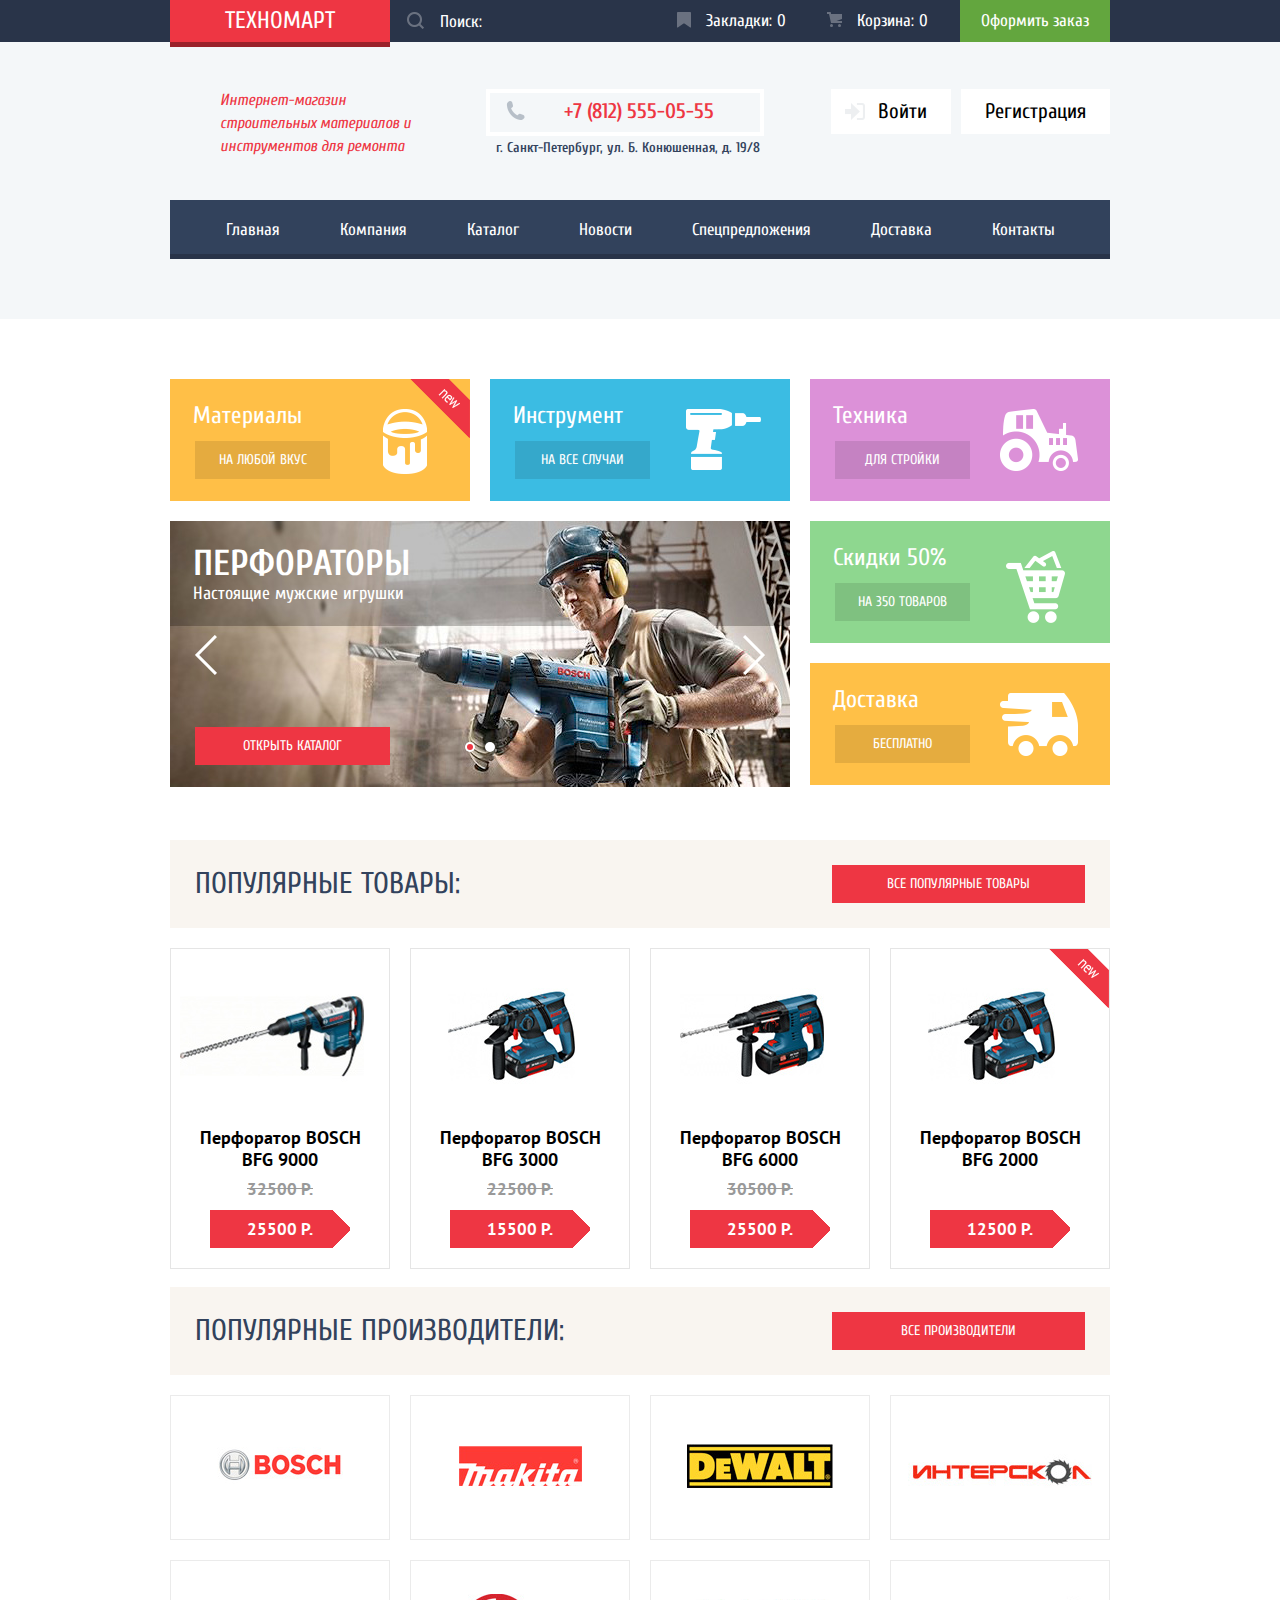
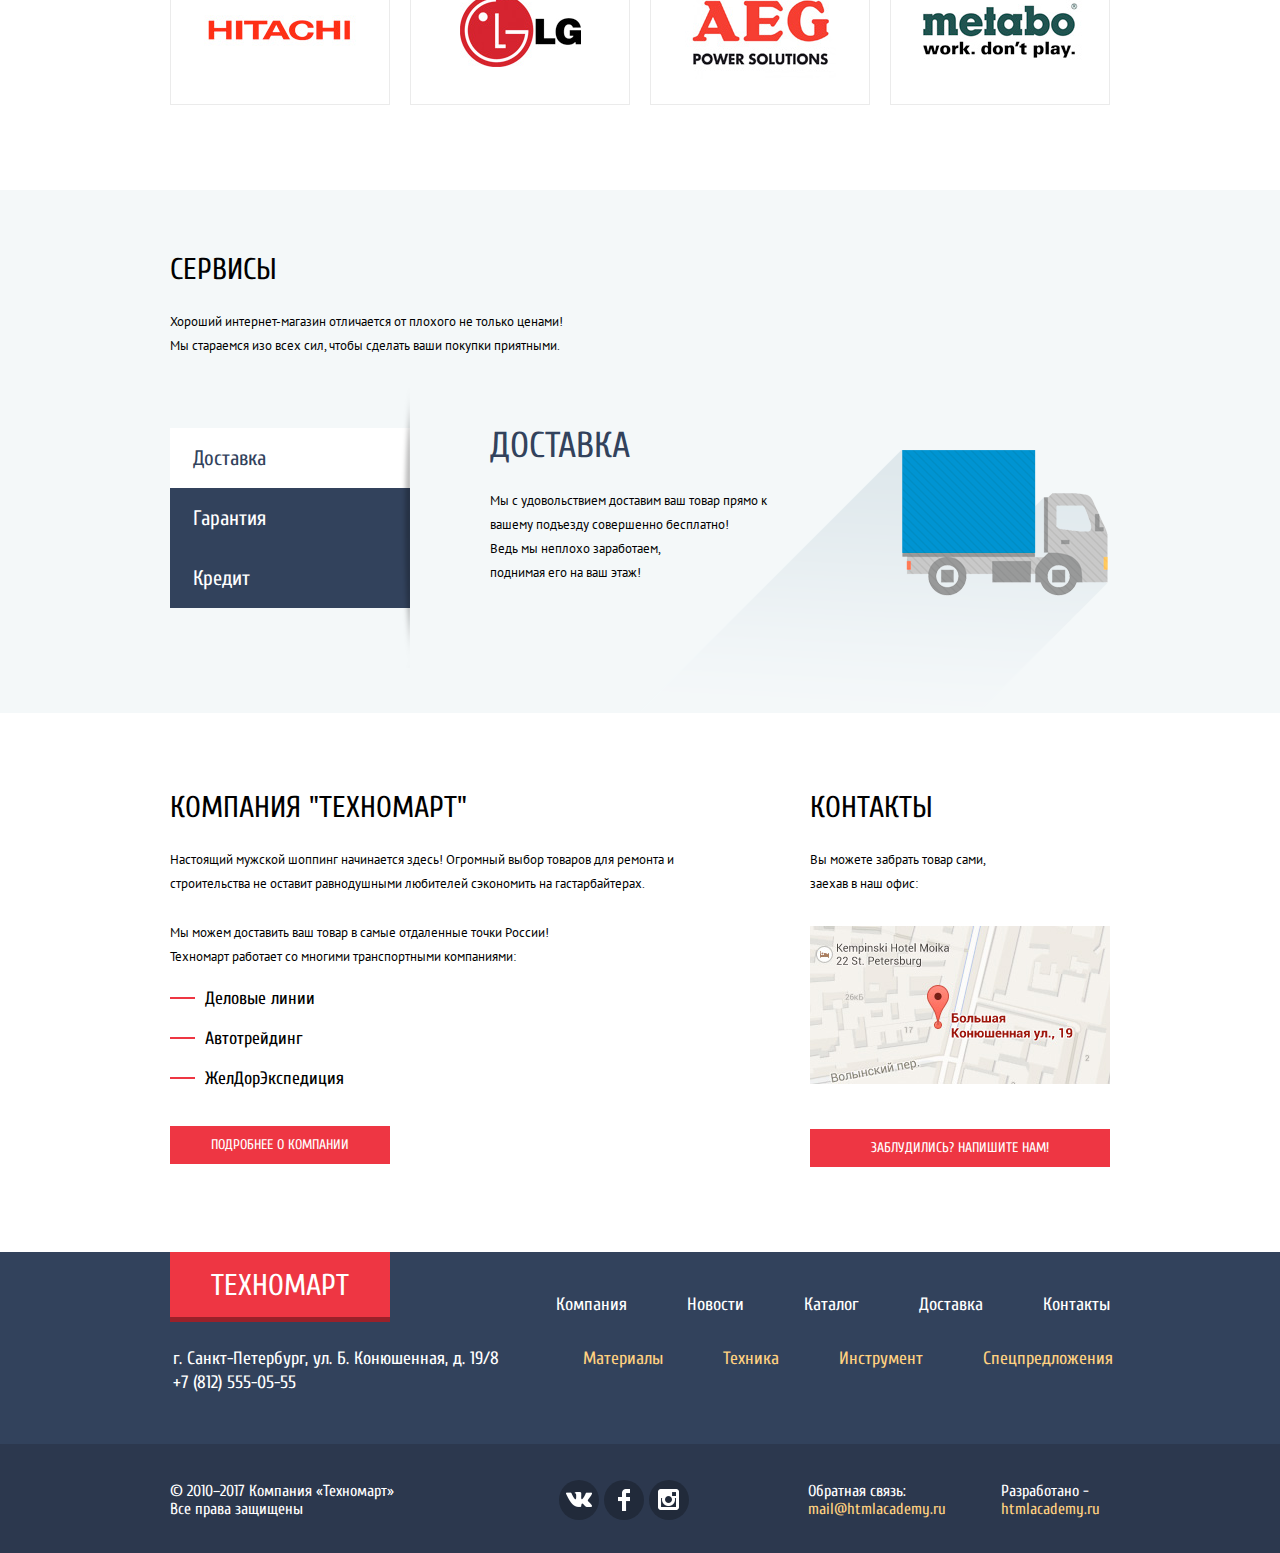
==== commit f65439cc: "Правки" ====
--- a/index.html
+++ b/index.html
@@ -1,364 +1,368 @@
 <!DOCTYPE html>
 <html lang="ru">
-    <head>
-        <meta charset="utf-8">
-        <title>HTML Academy: Техномарт</title>
-        <link href="https://fonts.googleapis.com/css?family=Cuprum" rel="stylesheet">
-        <link href="https://fonts.googleapis.com/css?family=PT+Sans" rel="stylesheet">
-        <link rel="stylesheet" href="css/normalize.css">
-        <link rel="stylesheet" href="css/style.css">
-    </head>
-    <body>
-      	<header class="page-header">
-      		<div class="header-top">
-                <div class="header-top-container container">
-          			<a class="logo">Техномарт</a>
-          			<form class="header-search" method="get">
-          				<input name="header-search" placeholder="Поиск:" type="search" id="header-search" class="header-search-area">
-                        <label for="header-search" class="visually-hidden">Поиск</label>
-          			</form>
-                    <div class="header-top-column">
-              			<a class="favorites-btn buy-btn header-top-btn" href="#">
-                        <svg xmlns="http://www.w3.org/2000/svg" width="14" height="16" viewBox="0 0 14 16"><path fill="#ffffff" d="M14 15c0 .55-.368.741-.818.426l-5.363-3.765c-.45-.315-1.187-.315-1.637 0L.818 15.426C.368 15.741 0 15.55 0 15V1c0-.55.45-1 1-1h12c.55 0 1 .45 1 1v14z"/></svg>Закладки: <span class="favorites-number">0</span></a>
-              			<a class="cart-btn buy-btn header-top-btn" href="#">
-                        <svg xmlns="http://www.w3.org/2000/svg" width="15" height="15" viewBox="0 0 15 15"><circle fill="#ffffff" cx="4.5" cy="13.5" r="1.5"/><circle fill="#ffffff" cx="12.5" cy="13.5" r="1.5"/><path fill="#ffffff" d="M15 2H4.07l-.422-2H0v2h2.031l1.985 9H15V9H9.441L15 6.951z"/></svg>Корзина: <span class="cart-number">0</span></a>
-              			<a class="order-button header-top-btn" href="#">Оформить заказ</a>
-                    </div>
-                </div>
-      		</div>
-            <div class="header-bottom">
-          		<div class="header-bottom-container container">
-                    <div class="header-site-info">
-                        <h1 class="header-title">Интернет-магазин<br>
-                            строительных материалов
-                            и инструментов для ремонта
-                        </h1>
-                    </div>
-                    <div class="header-site-info">
-                		<p class="header-contacts">
-                			<span class="phone-number"><a href="tel:+7(812)555-05-55">+7 (812) 555-05-55</a></span>
-                			<span class="adress">г. Санкт-Петербург, ул. Б. Конюшенная, д. 19/8</span>
-                		</p>
-                    </div>
-            		<ul class="user-navigation">
-            			<li><a class="user-reg-link user-login-btn" href="login.html">Войти</a></li>
-            			<li><a class="user-reg-link user-registration" href="registration.html">Регистрация</a></li>
-            		</ul>
-                </div>      		
-                <div class="container">
-              		<nav class="main-menu">
-              			<ul class="site-navigation">
-              				<li><a href="index.html">Главная</a></li>
-              				<li><a href="about-company.html">Компания</a></li>
-              				<li><a href="catalog.html">Каталог</a></li>
-              				<li><a href="news.html">Новости</a></li>
-              				<li><a href="special-offer.html">Спецпредложения</a></li>
-              				<li><a href="delivery.html">Доставка</a></li>
-              				<li><a href="contacts.hlml">Контакты</a></li>
-              			</ul>
-              		</nav>
-                </div>
-            </div>
-      	</header>
-      	<main>
-            <div class="container">
-          		<section class="promo">
-          			<h2 class="visually-hidden">Преимущества</h2>
-          			<div class="promo-column">
-          				<div class="promo-item materials new">
-              				<p>Материалы</p>
-              				<a class="promo-btn" href="catalog.html">На любой вкус</a>
-          				</div>
-          				<div class="promo-item instruments">		
-          					<p>Инструмент</p>
-          					<a class="promo-btn" href="catalog.html">На все случаи</a>
-          				</div>
-                        <div class="promo-slider">
-                            <div class="promo-slides">
-                                <div class="slide slide-1">
-                                    <h3 class="slide-name">Перфораторы</h3>
-                                    <p class="slide-description">Настоящие мужские игрушки</p>
-                                </div>
+	<head>
+		<meta charset="utf-8">
+		<title>HTML Academy: Техномарт</title>
+		<link href="https://fonts.googleapis.com/css?family=Cuprum" rel="stylesheet">
+		<link href="https://fonts.googleapis.com/css?family=PT+Sans" rel="stylesheet">
+		<link rel="stylesheet" href="css/normalize.css">
+		<link rel="stylesheet" href="css/style.css">
+	</head>
+	<body>
+		<header class="page-header">
+			<div class="header-top">
+				<div class="header-top-container container">
+					<a class="logo">Техномарт</a>
+					<form class="header-search" method="get">
+						<input name="header-search" placeholder="Поиск:" type="search" id="header-search" class="header-search-area">
+						<label for="header-search" class="visually-hidden">Поиск</label>
+					</form>
+					<div class="header-top-column">
+						<a class="favorites-btn buy-btn header-top-btn" href="#">
+						<svg xmlns="http://www.w3.org/2000/svg" width="14" height="16" viewBox="0 0 14 16"><path fill="#ffffff" d="M14 15c0 .55-.368.741-.818.426l-5.363-3.765c-.45-.315-1.187-.315-1.637 0L.818 15.426C.368 15.741 0 15.55 0 15V1c0-.55.45-1 1-1h12c.55 0 1 .45 1 1v14z"/></svg>Закладки: <span class="favorites-number">0</span></a>
+						<a class="cart-btn buy-btn header-top-btn" href="#">
+						<svg xmlns="http://www.w3.org/2000/svg" width="15" height="15" viewBox="0 0 15 15"><circle fill="#ffffff" cx="4.5" cy="13.5" r="1.5"/><circle fill="#ffffff" cx="12.5" cy="13.5" r="1.5"/><path fill="#ffffff" d="M15 2H4.07l-.422-2H0v2h2.031l1.985 9H15V9H9.441L15 6.951z"/></svg>Корзина: <span class="cart-number">0</span></a>
+						<a class="order-button header-top-btn" href="#">Оформить заказ</a>
+					</div>
+				</div>
+			</div>
+			<div class="header-bottom">
+				<div class="header-bottom-container container">
+					<div class="header-site-info">
+						<h1 class="header-title">Интернет-магазин<br>
+							строительных материалов
+							и инструментов для ремонта
+						</h1>
+					</div>
+					<div class="header-site-info">
+						<p class="header-contacts">
+							<span class="phone-number"><a href="tel:+7(812)555-05-55">+7 (812) 555-05-55</a></span>
+							<span class="adress">г. Санкт-Петербург, ул. Б. Конюшенная, д. 19/8</span>
+						</p>
+					</div>
+					<ul class="user-navigation">
+						<li><a class="user-reg-link user-login-btn" href="login.html">Войти</a></li>
+						<li><a class="user-reg-link user-registration" href="registration.html">Регистрация</a></li>
+					</ul>
+				</div>      		
+				<div class="container">
+					<nav class="main-menu">
+						<ul class="site-navigation">
+							<li><a href="index.html">Главная</a></li>
+							<li><a href="about-company.html">Компания</a></li>
+							<li><a href="catalog.html">Каталог</a></li>
+							<li><a href="news.html">Новости</a></li>
+							<li><a href="special-offer.html">Спецпредложения</a></li>
+							<li><a href="delivery.html">Доставка</a></li>
+							<li><a href="contacts.hlml">Контакты</a></li>
+						</ul>
+					</nav>
+				</div>
+			</div>
+		</header>
+		<main>
+			<div class="container">
+				<section class="promo">
+					<h2 class="visually-hidden">Преимущества</h2>
+					<div class="promo-column">
+						<div class="promo-item materials new">
+							<p>Материалы</p>
+							<a class="promo-btn" href="catalog.html">На любой вкус</a>
+						</div>
+						<div class="promo-item instruments">		
+							<p>Инструмент</p>
+							<a class="promo-btn" href="catalog.html">На все случаи</a>
+						</div>
+						<div class="promo-slider">
+							<div class="promo-slides">
+								<div class="slide slide-1">
+									<h3 class="slide-name">Перфораторы</h3>
+									<p class="slide-description">Настоящие мужские игрушки</p>
+								</div>
 
-                                <div class="slide slide-2">
-                                    <h3 class="slide-name">Дрели</h3>
-                                    <p class="slide-description">Соседям на радость!</p>
-                                </div>
-                            </div>
-                            <div class="slider-controls">
-                                <button type="button" class="slider-btn slider-left" aria-label="Предыдущий слайд"></button>
-                                <button type="button" class="slider-btn slider-right" aria-label="Следующий слайд"></button>
-                            </div>
-                            <a href="catalog.html" class="button slider-button">Открыть каталог</a>
-                        </div>
-                    </div>
-                    <div class="promo-column">
-          				<div class="promo-item technic">				
-          					<p>Техника</p>
-          					<a class="promo-btn" href="catalog.html">Для стройки</a>
-          				</div>
-          				<div class="promo-item sale"> 			
-          					<p>Скидки 50%</p>
-          					<a class="promo-btn" href="special-offer.html">На 350 товаров</a>
-          				</div>
-          				<div class="promo-item delivery"> 			
-          					<p>Доставка</p>
-          					<a class="promo-btn" href="delivery.html">Бесплатно</a>
-          				</div>
-          			</div>
-          		</section>
-          		<section class="popular">
-                    <div class="title-container">
-              			<h2 class="section-title">Популярные товары: </h2>
-              			<a href="catalog.html" class="button section-button">Все популярные товары</a>
-                    </div>
-          			<ul class="popular-list">
-                        <li class="catalog-item">
-                            <div class="catalog-image-container">
-                                <img class="catalog-item-image" src="img/BOSCH_BFG9000.jpg" alt="Перфоратор BOSCH BFG 9000" width="184" height="164">
-                                <div class="catalog-item-menu">
-                                    <a href="#" class="catalog-item-btn buy-item-btn">Купить</a>
-                                    <a href="#" class="catalog-item-btn cart-item-btn">В закладки</a>
-                                </div>
-                            </div>
-                            <div class="catalog-item-description">
-                                <h3>
-                                    <a href="catalog-item.html">
-                                        <span class="catalog-item-title">Перфоратор BOSCH<br> BFG 9000</span>
-                                    </a>
-                                </h3>
-                                <p class="old-price">32500 Р.</p>
-                                <span class="item-price">25500 Р.</span>
-                            </div>
-                        </li>
-          				<li class="catalog-item">
-                            <div class="catalog-image-container">
-                                <img class="catalog-item-image" src="img/BOSCH_BFG3000.jpg" alt="Перфоратор BOSCH BFG 3000" width="127" height="112">
-                                <div class="catalog-item-menu">
-                                    <a href="#" class="catalog-item-btn buy-item-btn">Купить</a>
-                                    <a href="#" class="catalog-item-btn cart-item-btn">В закладки</a>
-                                </div>
-                            </div>
-                            <div class="catalog-item-description">
-                                <h3>
-                                    <a href="catalog-item.html">
-                                        <span class="catalog-item-title">Перфоратор BOSCH<br> BFG 3000</span>
-                                    </a>
-                                </h3>
-                                <p class="old-price">22500 Р.</p>
-                                <span class="item-price">15500 Р.</span>
-                            </div>
-                        </li>
-                        <li class="catalog-item">
-                            <div class="catalog-image-container">
-                                <img class="catalog-item-image" src="img/BOSCH_BFG6000.jpg" alt="Перфоратор BOSCH BFG 6000" width="144" height="128">
-                                <div class="catalog-item-menu">
-                                    <a href="#" class="catalog-item-btn buy-item-btn">Купить</a>
-                                    <a href="#" class="catalog-item-btn cart-item-btn">В закладки</a>
-                                </div>
-                            </div>
-                            <div class="catalog-item-description">
-                                <h3>
-                                    <a href="catalog-item.html">
-                                        <span class="catalog-item-title">Перфоратор BOSCH<br> BFG 6000</span>
-                                    </a>
-                                </h3>
-                                <p class="old-price">30500 Р.</p>
-                                <span class="item-price sale">25500 Р.</span>
-                            </div>
-                        </li>
-                        <li class="catalog-item new">
-                            <div class="catalog-image-container">
-                                <img class="catalog-item-image" src="img/BOSCH_BFG2000.jpg" alt="Перфоратор BOSCH BFG 2000" width="127" height="112">
-                                <div class="catalog-item-menu">
-                                    <a href="#" class="catalog-item-btn buy-item-btn">Купить</a>
-                                    <a href="#" class="catalog-item-btn cart-item-btn">В закладки</a>
-                                </div>
-                            </div>
-                            <div class="catalog-item-description">
-                                <h3>
-                                    <a href="catalog-item.html">
-                                        <span class="catalog-item-title">Перфоратор BOSCH<br> BFG 2000</span>
-                                    </a>
-                                </h3>
-                                <p class="old-price"></p>
-                                <span class="item-price sale">12500 Р.</span>
-                            </div>
-                        </li>
-          			</ul>
-          		</section>
-          		<section class="brands">
-                    <div class="title-container">
-              			<h2 class="section-title">Популярные производители: </h2>
-              			<a href="brands.html" class="button section-button">Все производители</a>
-                    </div>
-          			<ul class="brands-list">
-          				<li class="brand"><a class="brand-link" href="brands/bosch.html"><img src="img/bosch-logo.jpg" alt="bosch" width="126" height="37"></a></li>
-          				<li class="brand"><a class="brand-link" href="brands/makita.html"><img src="img/makita-logo.jpg" alt="makita" width="123" height="40"></a></li>
-          				<li class="brand"><a class="brand-link" href="brands/dewalt.html"><img src="img/dewalt-logo.jpg" alt="dewalt" width="146" height="44"></a></li>
-          				<li class="brand"><a class="brand-link" href="brands/interskol.html"><img src="img/interskol-logo.jpg" alt="interskol" width="200" height="88"></a></li>
-          				<li class="brand"><a class="brand-link" href="brands/hitachi.html"><img src="img/hitachi-logo.jpg" alt="hitachi" width="169" height="31"></a></li>
-          				<li class="brand"><a class="brand-link" href="brands/lg.html"><img src="img/lg-logo.jpg" alt="lg" width="121" height="73"></a></li>
-          				<li class="brand"><a class="brand-link" href="brands/aeg.html"><img src="img/aeg-logo.jpg" alt="aeg" width="151" height="96"></a></li>
-          				<li class="brand"><a class="brand-link" href="brands/metabo.html"><img src="img/metabo-logo.jpg" alt="metabo" width="204" height="69"></a></li>
-          			</ul>
-          		</section>
-            </div>
-      		<section class="services">
-                <div class="container">
-          			<h2 class="section-title-black">Сервисы</h2>
-          			<p>Хороший интернет-магазин отличается от плохого не только ценами!<br>
-        			Мы стараемся изо всех сил, чтобы сделать ваши покупки приятными.</p>
-        			<div class="services-slider">
-        				<div class="services-slider-controls">
-        					<button type="button" class="services-slider-btn delivery-btn active" onclick="showSlide(1)">Доставка</button>
-        					<button type="button" class="services-slider-btn guarantee-btn" onclick="showSlide(2)">Гарантия</button>
-        					<button type="button" class="services-slider-btn credit btn" onclick="showSlide(3)">Кредит</button>
-        				</div>
-        				<div class="services-slides">
-        					<div class="service-slide delivery-slide showing">
-                                <div class="slide-title">
-            						<h3>Доставка</h3>
-            						<p>Мы с удовольствием доставим ваш товар прямо к вашему подъезду совершенно бесплатно!</p>
-            						<p>Ведь мы неплохо заработаем,<br>		поднимая его на ваш этаж!</p>
-                                </div>
-        					</div>
-        					<div class="service-slide guarantees-slide">
-                                <div class="slide-title">
-            			 		    <h3>Гарантия</h3>
-            						<p>Если купленный у нас товар поломается или заискрит, а также в случае пожара, спровоцированного его возгаранием, вы всегда можете быть уверены в нашей гарантии. Мы обменяем сгоревший товар на новый. Дом уж восстановите как-нибудь сами.</p>
-                                </div>				
-        					</div>
-        					<div class="service-slide credit-slide">
-                                <div class="slide-title">
-            						<h3>Кредит</h3>
-            						<p>Залезть в долговую яму стало проще!	Кредитные консультанты придут вам на помощь.</p>		
-            						<button type="button" class="button credit-button">Отправить заявку</button>
-                                </div>
-        					</div>
-        				</div>
-        			</div>
-                </div>
-      		</section>
-            <div class="container">
-        	  	<section class="about-company">
-            	  	<h2 class="visually-hidden">О компании</h2>
-                    <div class="about-container">
-                	  	<div class="about-info">
-                	  		<h3 class="section-title-black">Компания "Техномарт"</h3>
-                	  		<p>Настоящий мужской шоппинг начинается здесь! Огромный выбор товаров для ремонта и строительства не оставит равнодушными любителей сэкономить на гастарбайтерах.</p>
-                	  		<p>Мы можем доставить ваш товар в самые отдаленные точки России!<br>
-                				Техномарт работает со многими транспортными компаниями: </p>
-                			<ul class="delivery-by">
-                				<li>Деловые линии</li>
-                				<li>Автотрейдинг</li>
-                				<li>ЖелДорЭкспедиция</li>
-                			</ul>
-                			<a class="button about-company-btn" href="adout-company.html">Подробнее о компании</a>
-                        </div>
-                	  	<div class="about-contacts">
-                	  		<h3 class="section-title-black">Контакты</h3>
-                	  		<p>Вы можете забрать товар сами,<br>
-                				заехав в наш офис:</p>
-                			<a href="#" class="map-btn"><img src="img/map.jpg" alt="расположение на карте" width="300" height="158"></a>
-                			<button type="button" class="button to-write-us-btn">Заблудились? Напишите нам!</button>
-                	  	</div>
-                    </div>
-        	  	</section>
-            </div>
-    	</main>
-      	<footer class="page-footer">
-      		<div class="footer-top">
-                <div class="footer-container container">
-          			<a class="logo">Техномарт</a>
-          			<ul class="footer-navigation">
-          				<li><a class="footer-menu-btn" href="about-company.html">Компания</a></li>
-          				<li><a class="footer-menu-btn" href="news.html">Новости</a></li>
-          				<li><a class="footer-menu-btn" href="catalog.html">Каталог</a></li>
-          				<li><a class="footer-menu-btn" href="delivery.html">Доставка</a></li>
-          				<li><a class="footer-menu-btn" href="contacts.html">Контакты</a></li>
-          			</ul>
-                </div>
-      		</div>
-      		<div class="footer-bottom">
-                <div class="footer-container container">
-          			<p class="footer-adress-info">
-        				<span class="adress">г. Санкт-Петербург, ул. Б. Конюшенная, д. 19/8</span><br>
-        				<a class="phone-number" href="tel:+7(812)555-05-55">+7 (812) 555-05-55</a>
-        			</p>
-        			<ul class="footer-promo">
-        				<li><a class="footer-menu-btn" href="#">Материалы</a></li>
-        				<li><a class="footer-menu-btn" href="#">Техника</a></li>
-        				<li><a class="footer-menu-btn" href="#">Инструмент</a></li>
-        				<li><a class="footer-menu-btn" href="#">Спецпредложения</a></li>
-        			</ul>
-                </div>
-      		</div>
-      		<div class="footer-contacts">
-                <div class="footer-container container">
-          			<p class="footer-copyright">© 2010–2017 Компания «Техномарт»<br>
-        			Все права защищены</p>
-        			<div class="footer-social">
-        				<ul>
-                            <li><a class="social-button vk-button" href="#" aria-label="Техномарт в вконтакте"></a></li>
-                            <li><a class="social-button fb-button" href="#" aria-label="Техномарт в фэйсбук"></a></li>
-                            <li><a class="social-button inst-button" href="#" aria-label="Техномарт в инстаграм"></a></li>
-                        </ul>
-        			</div>
-                    <div class="developer-container">
-                        <div class="developer-column">
-            		        <p>Обратная связь: <br><a class="developer-contacts" href="mailto:mail@htmlacademy.ru">mail@htmlacademy.ru</a></p>
-                        </div>
-                         <div class="developer-column">
-            		        <p>Разработано - <br><a class="developer-contacts" href="https://htmlacademy.ru/intensive/htmlcss">htmlacademy.ru</a></p>
-                        </div>
-                    </div>
-                </div>
-      		</div>
-      	</footer>
-        <section class="modal modal-map">
-            <div class="map-container">
-                <h2 class="visually-hidden">Как до нас добраться:</h2>
-                <iframe src="https://www.google.com/maps/embed?pb=!1m18!1m12!1m3!1d1998.59910436516!2d30.32089461627941!3d59.93879418187623!2m3!1f0!2f0!3f0!3m2!1i1024!2i768!4f13.1!3m3!1m2!1s0x4696310fca5ba729%3A0xea9c53d4493c879f!2z0JHQvtC70YzRiNCw0Y8g0JrQvtC90Y7RiNC10L3QvdCw0Y8g0YPQuy4sIDE5LCDQodCw0L3QutGCLdCf0LXRgtC10YDQsdGD0YDQsywgMTkxMTg2!5e0!3m2!1sru!2sru!4v1545135204675" width="940" height="445" style="border:0" allowfullscreen></iframe>
-                <img src="img/modal-map.jpg" alt="Большая конюшенная ул., 19" width="1736" height="779">
-                <button type="button" class="modal-close" aria-label="Закрыть"></button>
-            </div>
-        </section>
-        <section class="modal modal-write-us">
-            <h2 class="visually-hidden">Написать нам:</h2>
-            <button type="button" class="modal-close" aria-label="Закрыть"></button>
-            <form action="https://echo.htmlacademy.ru" method="post" class="write-us-form">
-                <div class="write-us-container">
-                    <div class="user-contacts">
-                        <p class="write-us-field">
-                            <label for="name">Ваше имя:</label>
-                            <input type="text" id="name" name="name" placeholder="Имя Фамилия" required>
-                        </p>
-                        <p class="write-us-field">
-                            <label for="e-mail">Ваш e-mail:</label>
-                            <input type="email" id="e-mail" name="e-mail" placeholder="email@example.com" required>
-                        </p>
-                    </div>
-                    <p class="write-us-field">
-                        <label for="message">Текст письма:</label>
-                        <textarea id="message" name="message" placeholder="В свободной форме" rows="6" required></textarea>
-                    </p>
-                </div>
-                <div class="write-us-footer">
-                    <button class="write-us-submit button" type="submit">Отправить</button>
-                </div>
-            </form>
-        </section>
-        <section class="modal modal-cart">
-            <button type="button" class="modal-close" aria-label="Закрыть"></button>
-            <div class="modal-cart-title">
-                <h2>Товар добавлен в корзину!</h2>
-            </div>
-            <div class="modal-cart-footer">
-                <a href="order.html" class="button cart-menu-btn">Оформить заказ</a>
-                <button type="button" class="go-on-btn cart-menu-btn">Продолжить покупки</button>
-            </div>
-        </section>
-        <script src="js/script.js"></script>
-    </body>
+								<div class="slide slide-2">
+									<h3 class="slide-name">Дрели</h3>
+									<p class="slide-description">Соседям на радость!</p>
+								</div>
+							</div>
+							<div class="slider-controls">
+								<button type="button" class="slider-btn slider-left" onclick="plusSlides(-1)" aria-label="Предыдущий слайд"></button>
+								<button type="button" class="slider-btn slider-right" onclick="plusSlides(1)" aria-label="Следующий слайд"></button>
+							</div>
+							<a href="catalog.html" class="button slider-button">Открыть каталог</a>
+							<div class="dots">
+								<button class="dot active" type="button" onclick="promoCurrentSlide(1)"></button>
+								<button class="dot" type="button" onclick="promoCurrentSlide(2)"></button>
+							</div>
+						</div>
+					</div>
+					<div class="promo-column">
+						<div class="promo-item technic">				
+							<p>Техника</p>
+							<a class="promo-btn" href="catalog.html">Для стройки</a>
+						</div>
+						<div class="promo-item sale"> 			
+							<p>Скидки 50%</p>
+							<a class="promo-btn" href="special-offer.html">На 350 товаров</a>
+						</div>
+						<div class="promo-item delivery"> 			
+							<p>Доставка</p>
+							<a class="promo-btn" href="delivery.html">Бесплатно</a>
+						</div>
+					</div>
+				</section>
+				<section class="popular">
+					<div class="title-container">
+						<h2 class="section-title">Популярные товары: </h2>
+						<a href="catalog.html" class="button section-button">Все популярные товары</a>
+					</div>
+					<ul class="popular-list">
+						<li class="catalog-item">
+							<div class="catalog-image-container">
+								<img class="catalog-item-image" src="img/BOSCH_BFG9000.jpg" alt="Перфоратор BOSCH BFG 9000" width="184" height="164">
+								<div class="catalog-item-menu">
+									<a href="#" class="catalog-item-btn buy-item-btn">Купить</a>
+									<a href="#" class="catalog-item-btn cart-item-btn">В закладки</a>
+								</div>
+							</div>
+							<div class="catalog-item-description">
+								<h3>
+									<a href="catalog-item.html">
+										<span class="catalog-item-title">Перфоратор BOSCH<br> BFG 9000</span>
+									</a>
+								</h3>
+								<p class="old-price">32500 Р.</p>
+								<span class="item-price">25500 Р.</span>
+							</div>
+						</li>
+						<li class="catalog-item">
+							<div class="catalog-image-container">
+								<img class="catalog-item-image" src="img/BOSCH_BFG3000.jpg" alt="Перфоратор BOSCH BFG 3000" width="127" height="112">
+								<div class="catalog-item-menu">
+									<a href="#" class="catalog-item-btn buy-item-btn">Купить</a>
+									<a href="#" class="catalog-item-btn cart-item-btn">В закладки</a>
+								</div>
+							</div>
+							<div class="catalog-item-description">
+								<h3>
+									<a href="catalog-item.html">
+										<span class="catalog-item-title">Перфоратор BOSCH<br> BFG 3000</span>
+									</a>
+								</h3>
+								<p class="old-price">22500 Р.</p>
+								<span class="item-price">15500 Р.</span>
+							</div>
+						</li>
+						<li class="catalog-item">
+							<div class="catalog-image-container">
+								<img class="catalog-item-image" src="img/BOSCH_BFG6000.jpg" alt="Перфоратор BOSCH BFG 6000" width="144" height="128">
+								<div class="catalog-item-menu">
+									<a href="#" class="catalog-item-btn buy-item-btn">Купить</a>
+									<a href="#" class="catalog-item-btn cart-item-btn">В закладки</a>
+								</div>
+							</div>
+							<div class="catalog-item-description">
+								<h3>
+									<a href="catalog-item.html">
+										<span class="catalog-item-title">Перфоратор BOSCH<br> BFG 6000</span>
+									</a>
+								</h3>
+								<p class="old-price">30500 Р.</p>
+								<span class="item-price sale">25500 Р.</span>
+							</div>
+						</li>
+						<li class="catalog-item new">
+							<div class="catalog-image-container">
+								<img class="catalog-item-image" src="img/BOSCH_BFG2000.jpg" alt="Перфоратор BOSCH BFG 2000" width="127" height="112">
+								<div class="catalog-item-menu">
+									<a href="#" class="catalog-item-btn buy-item-btn">Купить</a>
+									<a href="#" class="catalog-item-btn cart-item-btn">В закладки</a>
+								</div>
+							</div>
+							<div class="catalog-item-description">
+								<h3>
+									<a href="catalog-item.html">
+										<span class="catalog-item-title">Перфоратор BOSCH<br> BFG 2000</span>
+									</a>
+								</h3>
+								<p class="old-price"></p>
+								<span class="item-price sale">12500 Р.</span>
+							</div>
+						</li>
+					</ul>
+				</section>
+				<section class="brands">
+					<div class="title-container">
+						<h2 class="section-title">Популярные производители: </h2>
+						<a href="brands.html" class="button section-button">Все производители</a>
+					</div>
+					<ul class="brands-list">
+						<li class="brand"><a class="brand-link" href="brands/bosch.html"><img src="img/bosch-logo.jpg" alt="bosch" width="126" height="37"></a></li>
+						<li class="brand"><a class="brand-link" href="brands/makita.html"><img src="img/makita-logo.jpg" alt="makita" width="123" height="40"></a></li>
+						<li class="brand"><a class="brand-link" href="brands/dewalt.html"><img src="img/dewalt-logo.jpg" alt="dewalt" width="146" height="44"></a></li>
+						<li class="brand"><a class="brand-link" href="brands/interskol.html"><img src="img/interskol-logo.jpg" alt="interskol" width="200" height="88"></a></li>
+						<li class="brand"><a class="brand-link" href="brands/hitachi.html"><img src="img/hitachi-logo.jpg" alt="hitachi" width="169" height="31"></a></li>
+						<li class="brand"><a class="brand-link" href="brands/lg.html"><img src="img/lg-logo.jpg" alt="lg" width="121" height="73"></a></li>
+						<li class="brand"><a class="brand-link" href="brands/aeg.html"><img src="img/aeg-logo.jpg" alt="aeg" width="151" height="96"></a></li>
+						<li class="brand"><a class="brand-link" href="brands/metabo.html"><img src="img/metabo-logo.jpg" alt="metabo" width="204" height="69"></a></li>
+					</ul>
+				</section>
+			</div>
+			<section class="services">
+				<div class="container">
+					<h2 class="section-title-black">Сервисы</h2>
+					<p>Хороший интернет-магазин отличается от плохого не только ценами!<br>
+					Мы стараемся изо всех сил, чтобы сделать ваши покупки приятными.</p>
+					<div class="services-slider">
+						<div class="services-slider-controls">
+							<button type="button" class="services-slider-btn delivery-btn active" onclick="currentSlide(1)">Доставка</button>
+							<button type="button" class="services-slider-btn guarantee-btn" onclick="currentSlide(2)">Гарантия</button>
+							<button type="button" class="services-slider-btn credit btn" onclick="currentSlide(3)">Кредит</button>
+						</div>
+						<div class="services-slides">
+							<div class="service-slide delivery-slide">
+								<div class="slide-title">
+									<h3>Доставка</h3>
+									<p>Мы с удовольствием доставим ваш товар прямо к вашему подъезду совершенно бесплатно!</p>
+									<p>Ведь мы неплохо заработаем,<br>		поднимая его на ваш этаж!</p>
+								</div>
+							</div>
+							<div class="service-slide guarantees-slide">
+								<div class="slide-title">
+									<h3>Гарантия</h3>
+									<p>Если купленный у нас товар поломается или заискрит, а также в случае пожара, спровоцированного его возгаранием, вы всегда можете быть уверены в нашей гарантии. Мы обменяем сгоревший товар на новый. Дом уж восстановите как-нибудь сами.</p>
+								</div>				
+							</div>
+							<div class="service-slide credit-slide">
+								<div class="slide-title">
+									<h3>Кредит</h3>
+									<p>Залезть в долговую яму стало проще!	Кредитные консультанты придут вам на помощь.</p>		
+									<button type="button" class="button credit-button">Отправить заявку</button>
+								</div>
+							</div>
+						</div>
+					</div>
+				</div>
+			</section>
+			<div class="container">
+				<section class="about-company">
+					<h2 class="visually-hidden">О компании</h2>
+					<div class="about-container">
+						<div class="about-info">
+							<h3 class="section-title-black">Компания "Техномарт"</h3>
+							<p>Настоящий мужской шоппинг начинается здесь! Огромный выбор товаров для ремонта и строительства не оставит равнодушными любителей сэкономить на гастарбайтерах.</p>
+							<p>Мы можем доставить ваш товар в самые отдаленные точки России!<br>
+								Техномарт работает со многими транспортными компаниями: </p>
+							<ul class="delivery-by">
+								<li>Деловые линии</li>
+								<li>Автотрейдинг</li>
+								<li>ЖелДорЭкспедиция</li>
+							</ul>
+							<a class="button about-company-btn" href="adout-company.html">Подробнее о компании</a>
+						</div>
+						<div class="about-contacts">
+							<h3 class="section-title-black">Контакты</h3>
+							<p>Вы можете забрать товар сами,<br>
+								заехав в наш офис:</p>
+							<a href="#" class="map-btn"><img src="img/map.jpg" alt="расположение на карте" width="300" height="158"></a>
+							<button type="button" class="button to-write-us-btn">Заблудились? Напишите нам!</button>
+						</div>
+					</div>
+				</section>
+			</div>
+		</main>
+		<footer class="page-footer">
+			<div class="footer-top">
+				<div class="footer-container container">
+					<a class="logo">Техномарт</a>
+					<ul class="footer-navigation">
+						<li><a class="footer-menu-btn" href="about-company.html">Компания</a></li>
+						<li><a class="footer-menu-btn" href="news.html">Новости</a></li>
+						<li><a class="footer-menu-btn" href="catalog.html">Каталог</a></li>
+						<li><a class="footer-menu-btn" href="delivery.html">Доставка</a></li>
+						<li><a class="footer-menu-btn" href="contacts.html">Контакты</a></li>
+					</ul>
+				</div>
+			</div>
+			<div class="footer-bottom">
+				<div class="footer-container container">
+					<p class="footer-adress-info">
+						<span class="adress">г. Санкт-Петербург, ул. Б. Конюшенная, д. 19/8</span><br>
+						<a class="phone-number" href="tel:+7(812)555-05-55">+7 (812) 555-05-55</a>
+					</p>
+					<ul class="footer-promo">
+						<li><a class="footer-menu-btn" href="#">Материалы</a></li>
+						<li><a class="footer-menu-btn" href="#">Техника</a></li>
+						<li><a class="footer-menu-btn" href="#">Инструмент</a></li>
+						<li><a class="footer-menu-btn" href="#">Спецпредложения</a></li>
+					</ul>
+				</div>
+			</div>
+			<div class="footer-contacts">
+				<div class="footer-container container">
+					<p class="footer-copyright">© 2010–2017 Компания «Техномарт»<br>
+					Все права защищены</p>
+					<div class="footer-social">
+						<ul>
+							<li><a class="social-button vk-button" href="#" aria-label="Техномарт в вконтакте"></a></li>
+							<li><a class="social-button fb-button" href="#" aria-label="Техномарт в фэйсбук"></a></li>
+							<li><a class="social-button inst-button" href="#" aria-label="Техномарт в инстаграм"></a></li>
+						</ul>
+					</div>
+					<div class="developer-container">
+						<div class="developer-column">
+							<p>Обратная связь: <br><a class="developer-contacts" href="mailto:mail@htmlacademy.ru">mail@htmlacademy.ru</a></p>
+						</div>
+						 <div class="developer-column">
+							<p>Разработано - <br><a class="developer-contacts" href="https://htmlacademy.ru/intensive/htmlcss">htmlacademy.ru</a></p>
+						</div>
+					</div>
+				</div>
+			</div>
+		</footer>
+		<section class="modal modal-map">
+			<div class="map-container">
+				<h2 class="visually-hidden">Как до нас добраться:</h2>
+				<iframe src="https://www.google.com/maps/embed?pb=!1m18!1m12!1m3!1d1998.59910436516!2d30.32089461627941!3d59.93879418187623!2m3!1f0!2f0!3f0!3m2!1i1024!2i768!4f13.1!3m3!1m2!1s0x4696310fca5ba729%3A0xea9c53d4493c879f!2z0JHQvtC70YzRiNCw0Y8g0JrQvtC90Y7RiNC10L3QvdCw0Y8g0YPQuy4sIDE5LCDQodCw0L3QutGCLdCf0LXRgtC10YDQsdGD0YDQsywgMTkxMTg2!5e0!3m2!1sru!2sru!4v1545135204675" width="940" height="445" style="border:0" allowfullscreen></iframe>
+				<img src="img/modal-map.jpg" alt="Большая конюшенная ул., 19" width="1736" height="779">
+				<button type="button" class="modal-close" aria-label="Закрыть"></button>
+			</div>
+		</section>
+		<section class="modal modal-write-us">
+			<h2 class="visually-hidden">Написать нам:</h2>
+			<button type="button" class="modal-close" aria-label="Закрыть"></button>
+			<form action="https://echo.htmlacademy.ru" method="post" class="write-us-form">
+				<div class="write-us-container">
+					<div class="user-contacts">
+						<p class="write-us-field">
+							<label for="name">Ваше имя:</label>
+							<input type="text" id="name" name="name" placeholder="Имя Фамилия" required>
+						</p>
+						<p class="write-us-field">
+							<label for="e-mail">Ваш e-mail:</label>
+							<input type="email" id="e-mail" name="e-mail" placeholder="email@example.com" required>
+						</p>
+					</div>
+					<p class="write-us-field">
+						<label for="message">Текст письма:</label>
+						<textarea id="message" name="message" placeholder="В свободной форме" rows="6" required></textarea>
+					</p>
+				</div>
+				<div class="write-us-footer">
+					<button class="write-us-submit button" type="submit">Отправить</button>
+				</div>
+			</form>
+		</section>
+		<section class="modal modal-cart">
+			<button type="button" class="modal-close" aria-label="Закрыть"></button>
+			<div class="modal-cart-title">
+				<h2>Товар добавлен в корзину!</h2>
+			</div>
+			<div class="modal-cart-footer">
+				<a href="order.html" class="button cart-menu-btn">Оформить заказ</a>
+				<button type="button" class="go-on-btn cart-menu-btn">Продолжить покупки</button>
+			</div>
+		</section>
+		<script src="js/script.js"></script>
+	</body>
 </html>
--- a/css/style.css
+++ b/css/style.css
@@ -570,6 +570,36 @@
 	background-image: url(../img/icon-left.png);
 	border: none;
 	outline: none;
+}
+.dots{
+	display: flex;
+	position: absolute;
+	bottom: 35px;
+	left: 46%;
+	z-index: 3;	
+}
+.dot{
+	position: relative;
+	width: 10px;
+	height: 10px;
+	padding: 0;
+	margin-left: 10px;
+	border: none;
+	background: #fff;
+	border-radius: 50%;
+	outline: none;
+}
+.dot.active::after{
+	content: "";
+	position: absolute;
+	top: 2px;
+	left: 2px;
+	width: 6px;
+	height: 6px;
+
+	background-color: #ee3643;
+	border-radius: 50%;
+
 }
 .popular{
 	position: relative;
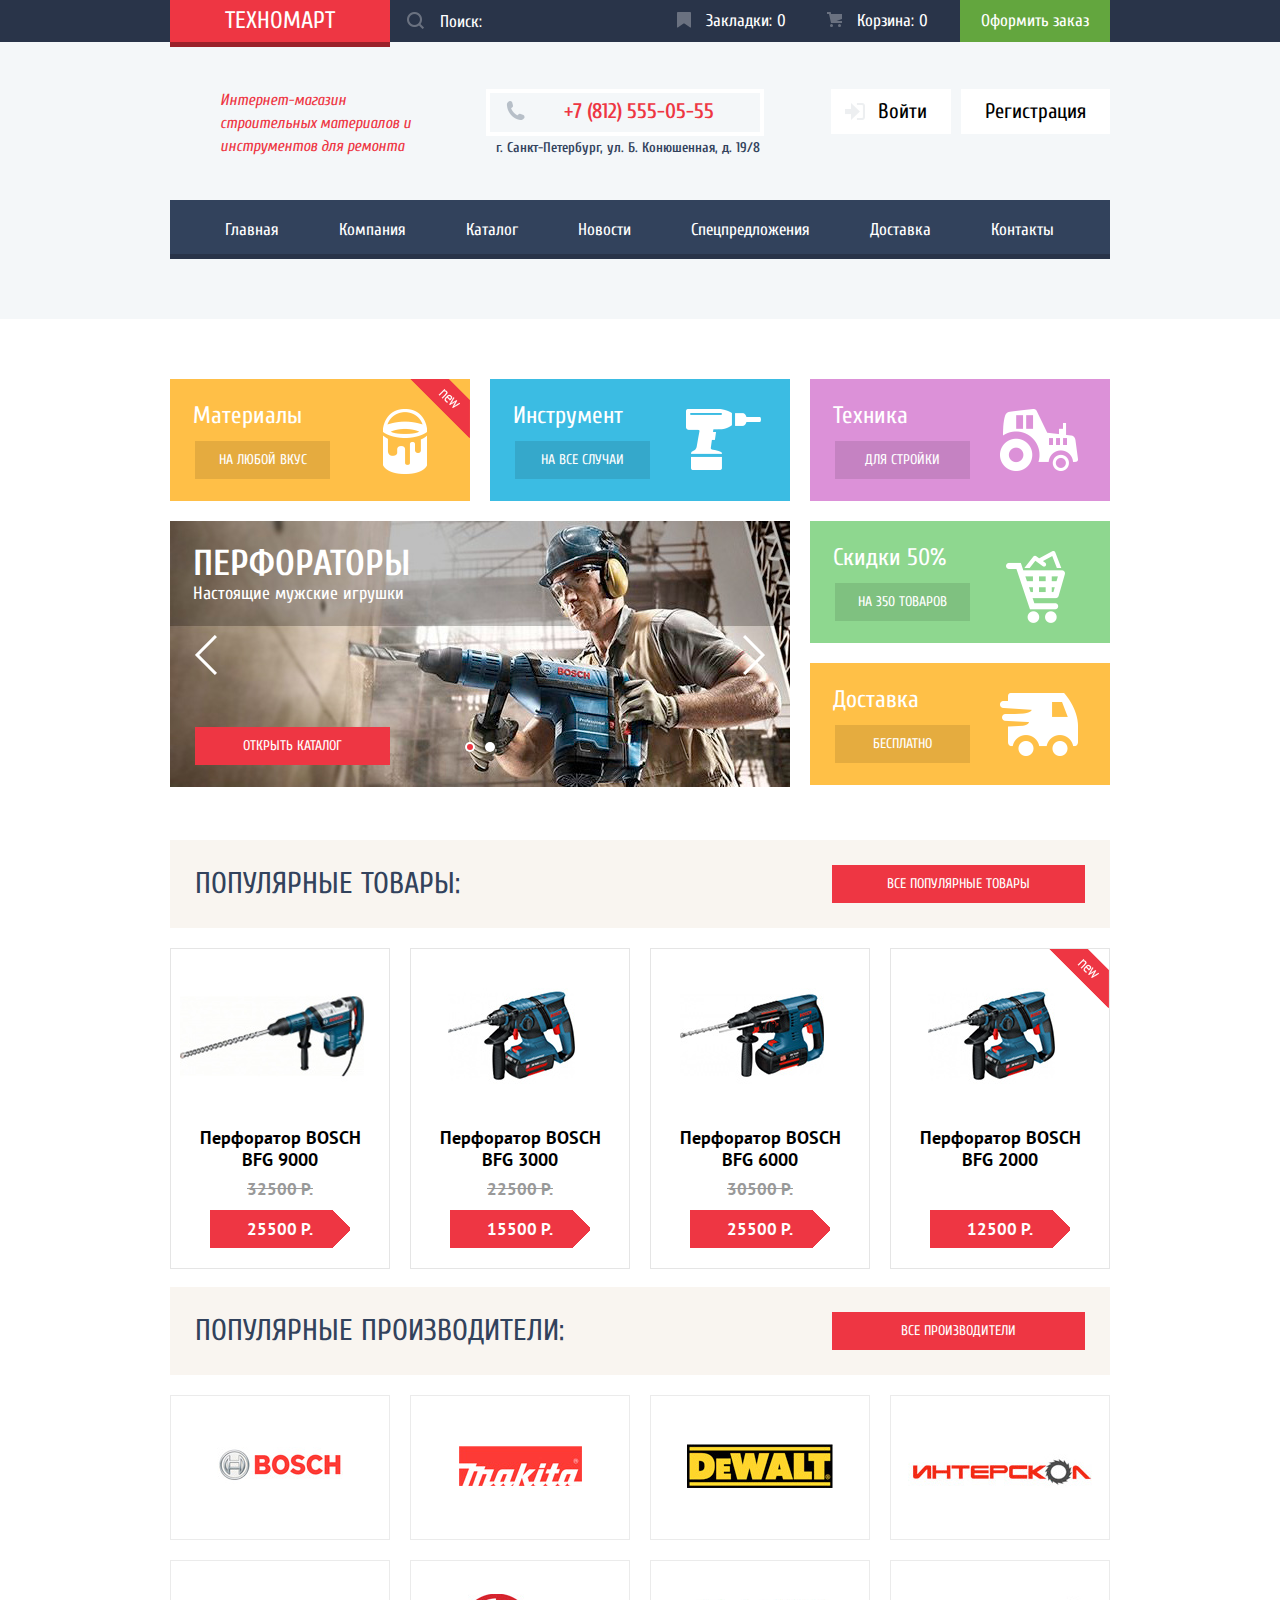
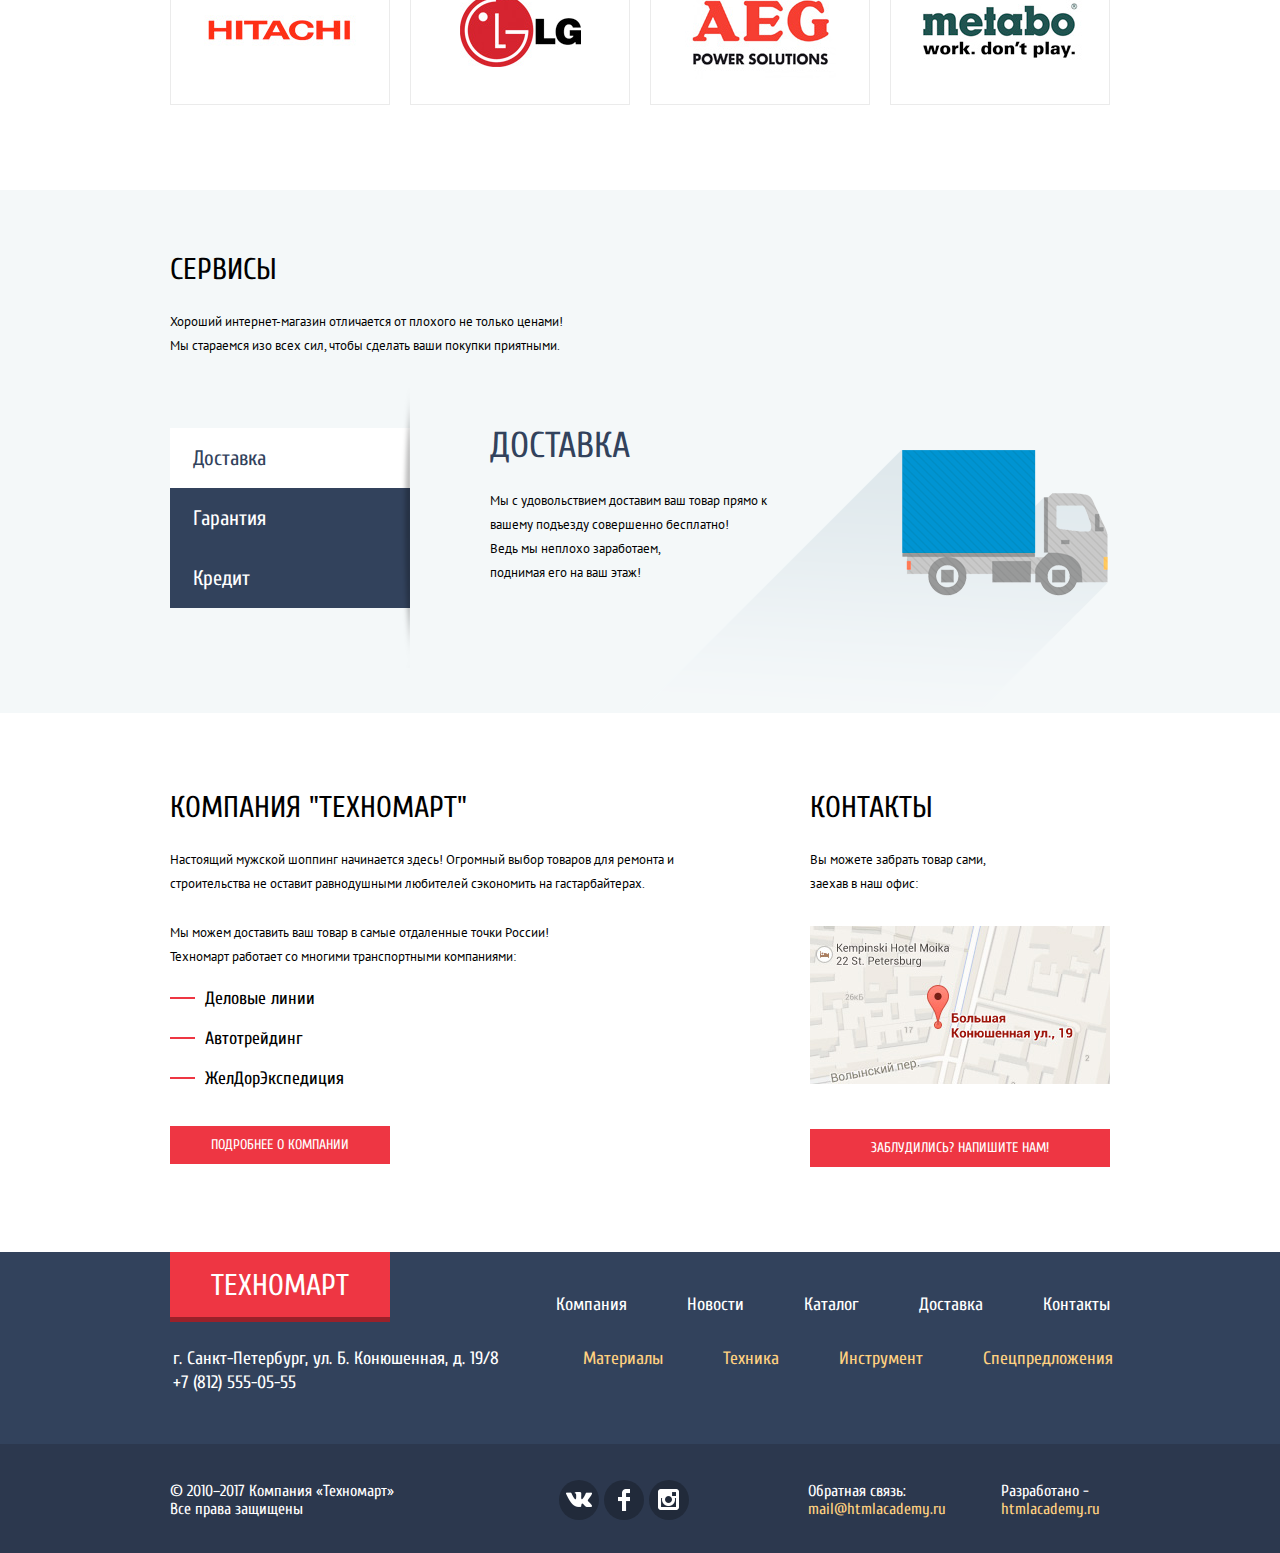
==== commit 5f401502: "Защита. Правки" ====
--- a/index.html
+++ b/index.html
@@ -18,9 +18,9 @@
 						<label for="header-search" class="visually-hidden">Поиск</label>
 					</form>
 					<div class="header-top-column">
-						<a class="favorites-btn buy-btn header-top-btn" href="#">
+						<a class="favorites-btn buy-btn header-top-btn" href="favorites.html">
 						<svg xmlns="http://www.w3.org/2000/svg" width="14" height="16" viewBox="0 0 14 16"><path fill="#ffffff" d="M14 15c0 .55-.368.741-.818.426l-5.363-3.765c-.45-.315-1.187-.315-1.637 0L.818 15.426C.368 15.741 0 15.55 0 15V1c0-.55.45-1 1-1h12c.55 0 1 .45 1 1v14z"/></svg>Закладки: <span class="favorites-number">0</span></a>
-						<a class="cart-btn buy-btn header-top-btn" href="#">
+						<a class="cart-btn buy-btn header-top-btn" href="cart.html">
 						<svg xmlns="http://www.w3.org/2000/svg" width="15" height="15" viewBox="0 0 15 15"><circle fill="#ffffff" cx="4.5" cy="13.5" r="1.5"/><circle fill="#ffffff" cx="12.5" cy="13.5" r="1.5"/><path fill="#ffffff" d="M15 2H4.07l-.422-2H0v2h2.031l1.985 9H15V9H9.441L15 6.951z"/></svg>Корзина: <span class="cart-number">0</span></a>
 						<a class="order-button header-top-btn" href="#">Оформить заказ</a>
 					</div>
@@ -121,8 +121,8 @@
 							<div class="catalog-image-container">
 								<img class="catalog-item-image" src="img/BOSCH_BFG9000.jpg" alt="Перфоратор BOSCH BFG 9000" width="184" height="164">
 								<div class="catalog-item-menu">
-									<a href="#" class="catalog-item-btn buy-item-btn">Купить</a>
-									<a href="#" class="catalog-item-btn cart-item-btn">В закладки</a>
+									<a href="order.html" class="catalog-item-btn buy-item-btn">Купить</a>
+									<a href="favorites.html" class="catalog-item-btn cart-item-btn">В закладки</a>
 								</div>
 							</div>
 							<div class="catalog-item-description">
@@ -134,13 +134,13 @@
 								<p class="old-price">32500 Р.</p>
 								<span class="item-price">25500 Р.</span>
 							</div>
-						</li>
+						</li>						
 						<li class="catalog-item">
 							<div class="catalog-image-container">
 								<img class="catalog-item-image" src="img/BOSCH_BFG3000.jpg" alt="Перфоратор BOSCH BFG 3000" width="127" height="112">
 								<div class="catalog-item-menu">
-									<a href="#" class="catalog-item-btn buy-item-btn">Купить</a>
-									<a href="#" class="catalog-item-btn cart-item-btn">В закладки</a>
+									<a href="order.html" class="catalog-item-btn buy-item-btn">Купить</a>
+									<a href="favorites.html" class="catalog-item-btn cart-item-btn">В закладки</a>
 								</div>
 							</div>
 							<div class="catalog-item-description">
@@ -157,8 +157,8 @@
 							<div class="catalog-image-container">
 								<img class="catalog-item-image" src="img/BOSCH_BFG6000.jpg" alt="Перфоратор BOSCH BFG 6000" width="144" height="128">
 								<div class="catalog-item-menu">
-									<a href="#" class="catalog-item-btn buy-item-btn">Купить</a>
-									<a href="#" class="catalog-item-btn cart-item-btn">В закладки</a>
+									<a href="order.html" class="catalog-item-btn buy-item-btn">Купить</a>
+									<a href="favorites.html" class="catalog-item-btn cart-item-btn">В закладки</a>
 								</div>
 							</div>
 							<div class="catalog-item-description">
@@ -175,8 +175,8 @@
 							<div class="catalog-image-container">
 								<img class="catalog-item-image" src="img/BOSCH_BFG2000.jpg" alt="Перфоратор BOSCH BFG 2000" width="127" height="112">
 								<div class="catalog-item-menu">
-									<a href="#" class="catalog-item-btn buy-item-btn">Купить</a>
-									<a href="#" class="catalog-item-btn cart-item-btn">В закладки</a>
+									<a href="order.html" class="catalog-item-btn buy-item-btn">Купить</a>
+									<a href="favorites.html" class="catalog-item-btn cart-item-btn">В закладки</a>
 								</div>
 							</div>
 							<div class="catalog-item-description">
@@ -264,8 +264,8 @@
 							<h3 class="section-title-black">Контакты</h3>
 							<p>Вы можете забрать товар сами,<br>
 								заехав в наш офис:</p>
-							<a href="#" class="map-btn"><img src="img/map.jpg" alt="расположение на карте" width="300" height="158"></a>
-							<button type="button" class="button to-write-us-btn">Заблудились? Напишите нам!</button>
+							<a href="map.html" class="map-btn"><img src="img/map.jpg" alt="расположение на карте" width="300" height="158"></a>
+							<a href="write-us.html" class="button to-write-us-btn">Заблудились? Напишите нам!</a>
 						</div>
 					</div>
 				</section>
@@ -291,10 +291,10 @@
 						<a class="phone-number" href="tel:+7(812)555-05-55">+7 (812) 555-05-55</a>
 					</p>
 					<ul class="footer-promo">
-						<li><a class="footer-menu-btn" href="#">Материалы</a></li>
-						<li><a class="footer-menu-btn" href="#">Техника</a></li>
-						<li><a class="footer-menu-btn" href="#">Инструмент</a></li>
-						<li><a class="footer-menu-btn" href="#">Спецпредложения</a></li>
+						<li><a class="footer-menu-btn" href="catalog.html">Материалы</a></li>
+						<li><a class="footer-menu-btn" href="catalog.html">Техника</a></li>
+						<li><a class="footer-menu-btn" href="catalog.html">Инструмент</a></li>
+						<li><a class="footer-menu-btn" href="special-offer.html">Спецпредложения</a></li>
 					</ul>
 				</div>
 			</div>
@@ -304,9 +304,9 @@
 					Все права защищены</p>
 					<div class="footer-social">
 						<ul>
-							<li><a class="social-button vk-button" href="#" aria-label="Техномарт в вконтакте"></a></li>
-							<li><a class="social-button fb-button" href="#" aria-label="Техномарт в фэйсбук"></a></li>
-							<li><a class="social-button inst-button" href="#" aria-label="Техномарт в инстаграм"></a></li>
+							<li><a class="social-button vk-button" href="https://vk.com" aria-label="Техномарт в вконтакте"></a></li>
+							<li><a class="social-button fb-button" href="https://facebook.com" aria-label="Техномарт в фэйсбук"></a></li>
+							<li><a class="social-button inst-button" href="https://instagram.com" aria-label="Техномарт в инстаграм"></a></li>
 						</ul>
 					</div>
 					<div class="developer-container">
@@ -363,6 +363,6 @@
 				<button type="button" class="go-on-btn cart-menu-btn">Продолжить покупки</button>
 			</div>
 		</section>
-		<script src="js/script.js"></script>
+		<script src="js/script.min.js"></script>
 	</body>
 </html>
--- a/css/style.css
+++ b/css/style.css
@@ -1,6 +1,7 @@
 body{
 	margin: 0;
 	padding: 0;
+	width: 100%;
 
 	font-family: 'Cuprum', Arial, sans-serif;
 	color: #000;
@@ -231,7 +232,7 @@
 .container{
 	width: 940px;
 	margin: 0 auto;
-	padding: 0 10px;
+	padding: 0 7px;
 }
 .header-bottom{	
 	padding-bottom: 60px;
@@ -375,11 +376,10 @@
 	display: -webkit-box;
 	display: -ms-flexbox;
 	display: flex;
-	-webkit-box-pack: center;
-	    -ms-flex-pack: center;
-	        justify-content: center;
-	margin: 0;
-	padding: 0;
+	flex-wrap: wrap;
+    justify-content: flex-start;
+	margin: 0;
+	padding: 0 25px;
 
 	list-style: none;
 }
@@ -608,6 +608,7 @@
 	display: -webkit-box;
 	display: -ms-flexbox;
 	display: flex;
+	flex-wrap: wrap;
 	-webkit-box-pack: start;
 	    -ms-flex-pack: start;
 	        justify-content: flex-start;
@@ -616,8 +617,8 @@
 	padding: 0;
 	list-style: none;
 }
-.popular-list .catalog-item:not(:first-child){
-	margin-left: 20px;
+.popular-list .catalog-item:not(:nth-child(4n)){
+	margin-right: 20px;
 }
 .section-button{
 	width: 253px;
@@ -1737,6 +1738,7 @@
 	position: absolute;
 	width: 20px;
 	height: 20px;
+	top: 30px;
 
 	border-radius: 50%;
 	background-color: #fff;
